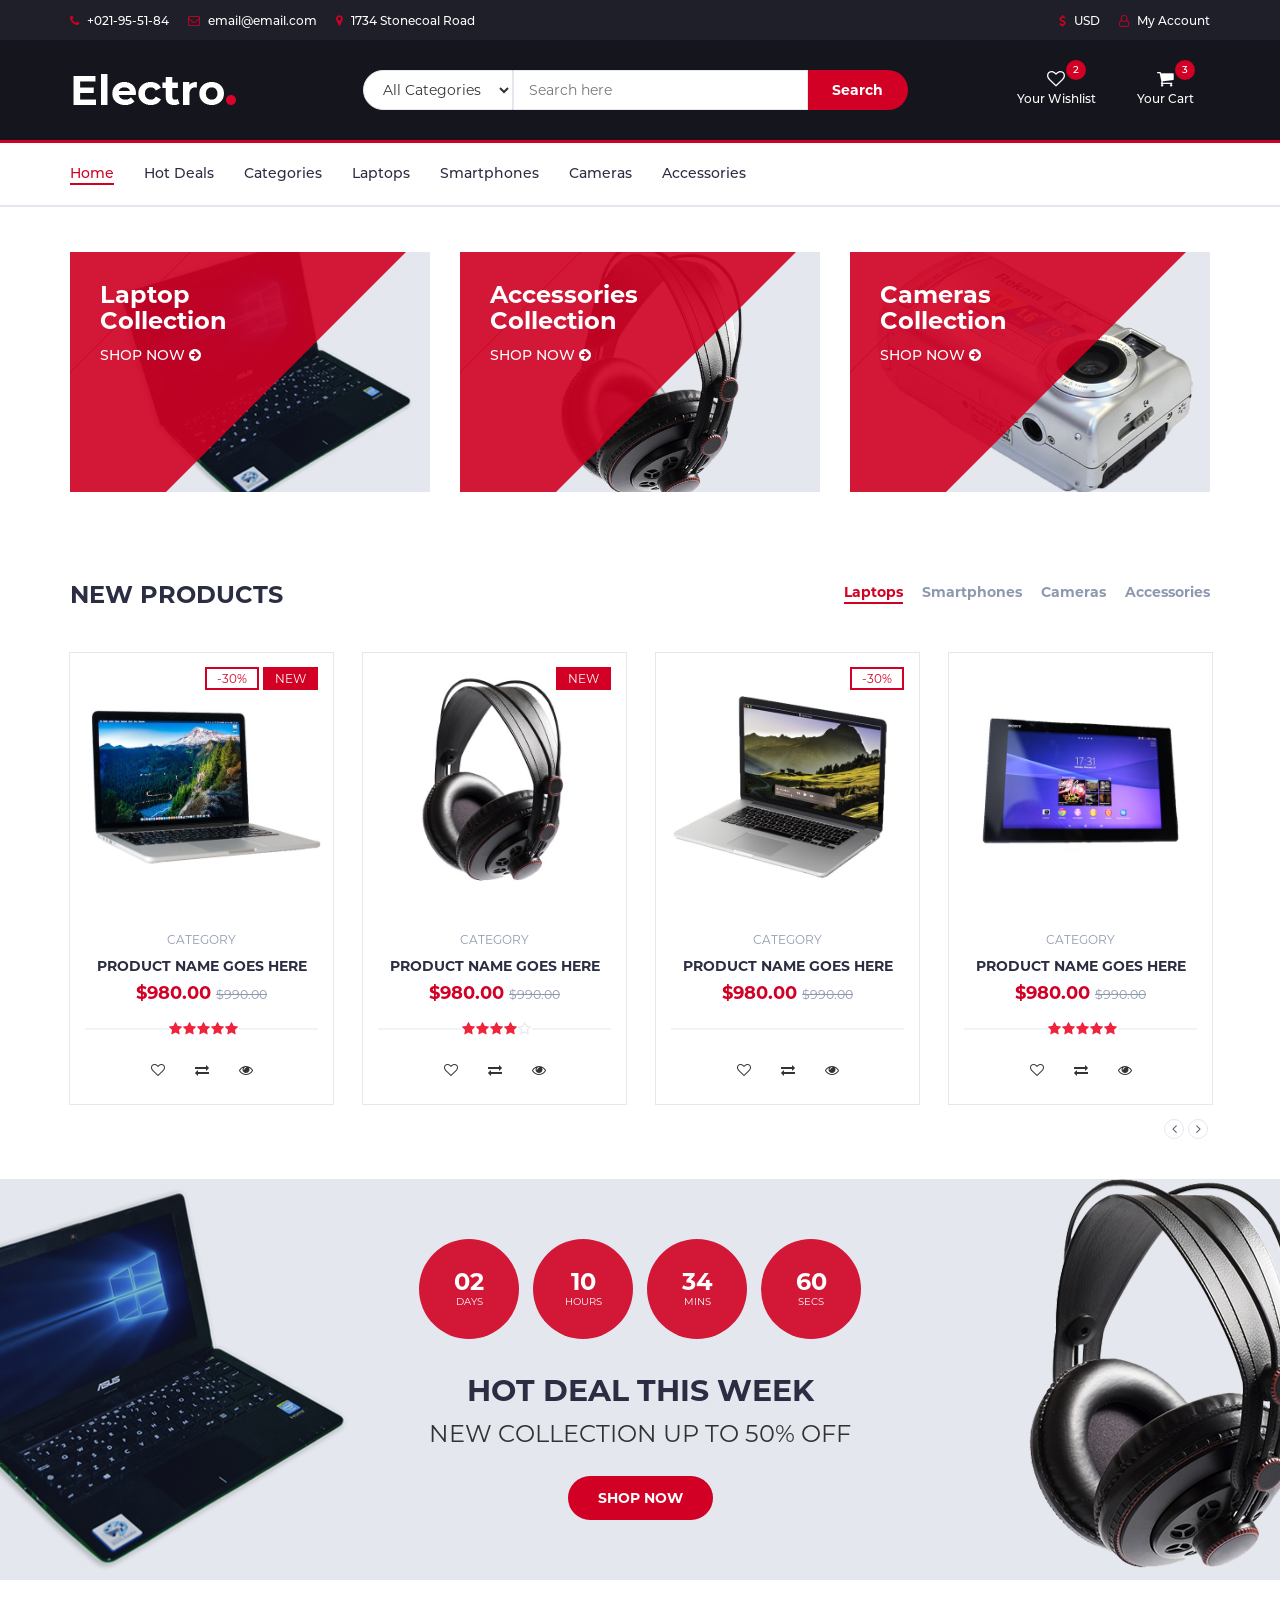
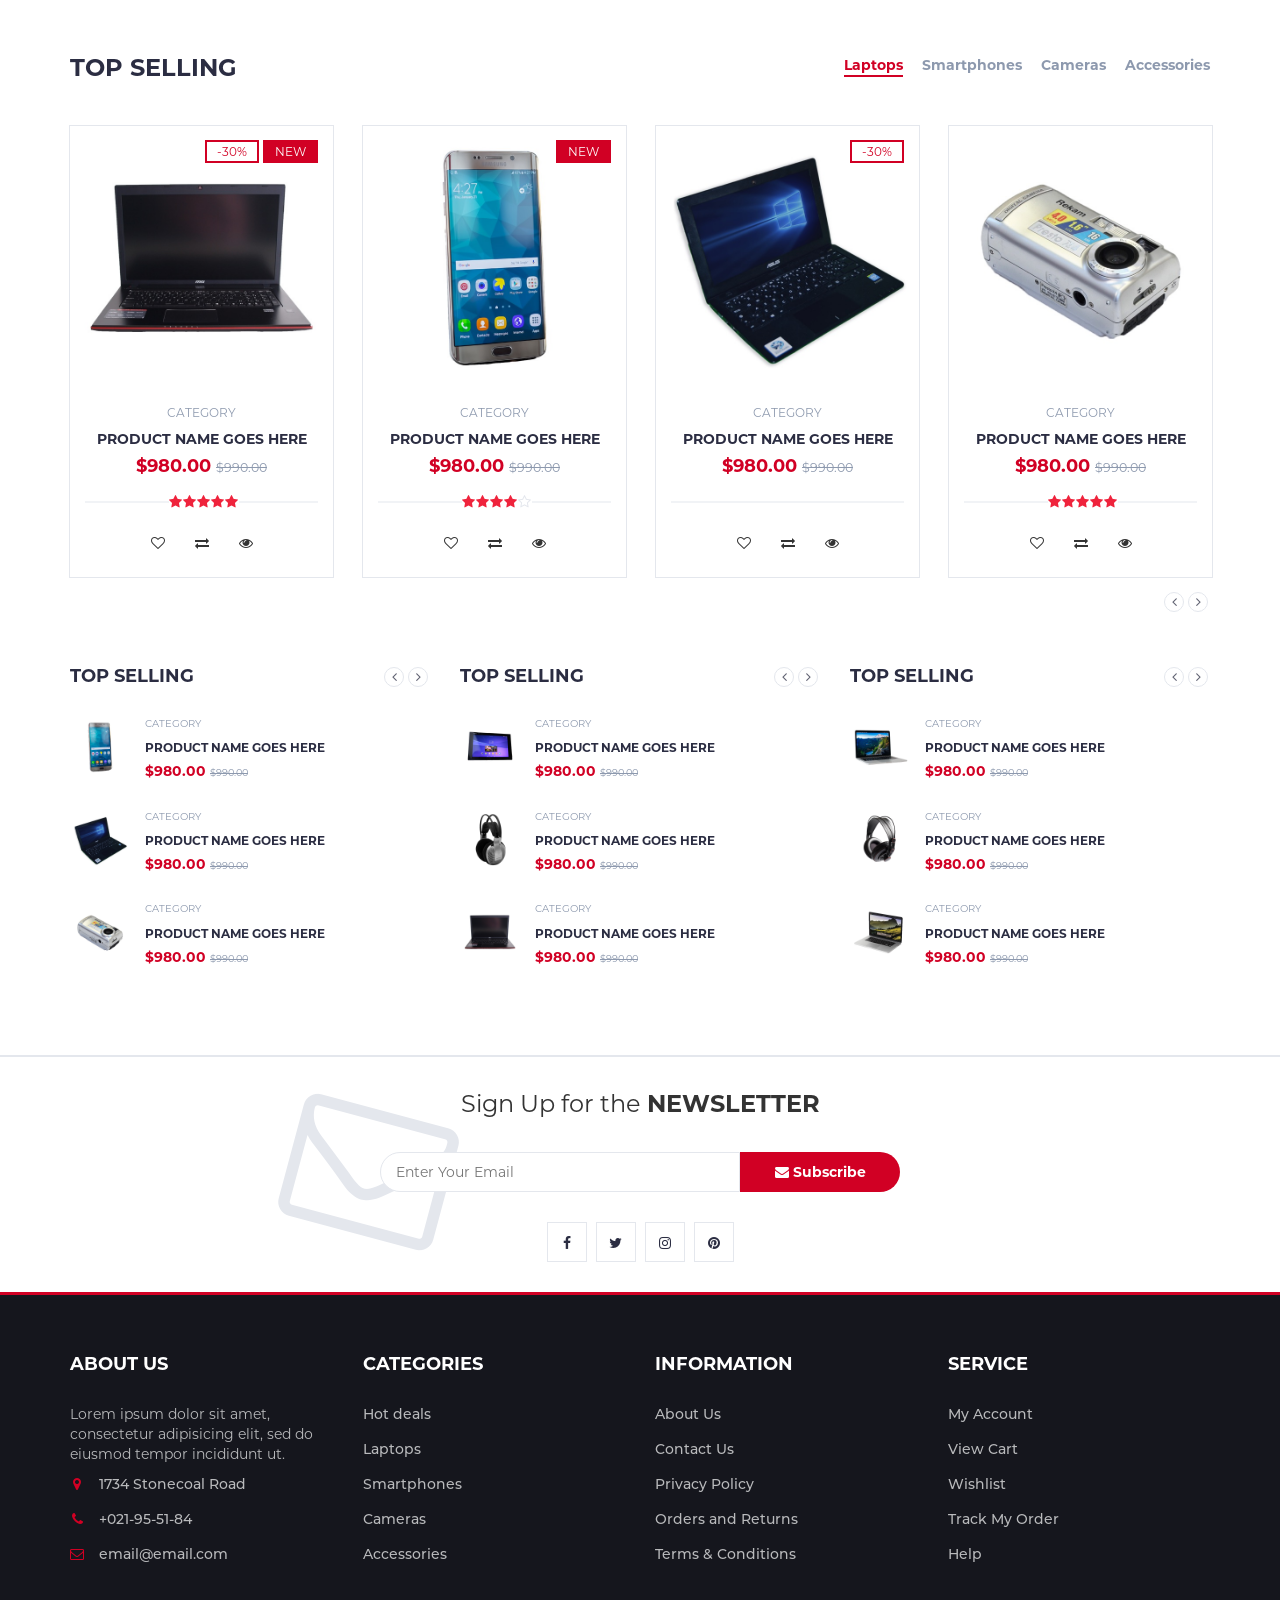
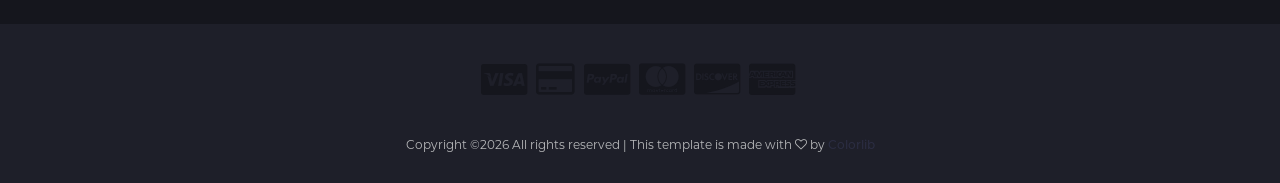
==== tests/electro/index-prefetch-subresources-top-with-preconnect.html @ b3f9156a "Add new variants, optimise images" ====
<!DOCTYPE html>
<html lang="en">
	<head>
		<meta charset="utf-8">
		<meta http-equiv="X-UA-Compatible" content="IE=edge">
		<meta name="viewport" content="width=device-width, initial-scale=1">
		 <!-- The above 3 meta tags *must* come first in the head; any other head content must come *after* these tags -->

		<title>Electro - HTML Ecommerce Template</title>

		<script>
			// IRL needs error handling / feature detection etc.
			document.fonts.ready.then(function () {
				performance.mark("FontsLoaded")
			});
		</script>

		<link rel="prefetch" href="https://www.wikipedia.org/portal/wikipedia.org/assets/img/Wikipedia-logo-v2.png" />
		<link rel="prefetch" href="dummy-subresources/styles.css" />
		<link rel="prefetch" href="dummy-subresources/scripts.js" />
		<link rel="prefetch" href="dummy-subresources/image.jpg" />

		<link rel="preconnect" href="https://www.wikipedia.org" />
		
		<!-- Bootstrap -->
		<link type="text/css" rel="stylesheet" href="css/bootstrap.min.css"/>

		<!-- Slick -->
		<link type="text/css" rel="stylesheet" href="css/slick.css"/>
		<link type="text/css" rel="stylesheet" href="css/slick-theme.css"/>

		<!-- nouislider -->
		<link type="text/css" rel="stylesheet" href="css/nouislider.min.css"/>

		<!-- Font Awesome Icon -->
		<link rel="stylesheet" href="css/font-awesome.min.css">

		<!-- Custom stlylesheet -->
		<link type="text/css" rel="stylesheet" href="css/style.css"/>

		<!-- HTML5 shim and Respond.js for IE8 support of HTML5 elements and media queries -->
		<!-- WARNING: Respond.js doesn't work if you view the page via file:// -->
		<!--[if lt IE 9]>
		  <script src="https://oss.maxcdn.com/html5shiv/3.7.3/html5shiv.min.js"></script>
		  <script src="https://oss.maxcdn.com/respond/1.4.2/respond.min.js"></script>
		<![endif]-->

		<!-- jQuery Plugins -->
		<script src="js/jquery.min.js"></script>
		<script src="js/bootstrap.min.js"></script>
		<script src="js/slick.min.js"></script>
		<script src="js/nouislider.min.js"></script>
		<script src="js/jquery.zoom.min.js"></script>

		<script src="js/dummy-js-async.js" async></script>
		<script src="js/dummy-js-defer.js" defer></script>

    </head>
	<body>
		<!-- HEADER -->
		<header>
			<!-- TOP HEADER -->
			<div id="top-header">
				<div class="container">
					<ul class="header-links pull-left">
						<li><a href="#"><i class="fa fa-phone"></i> +021-95-51-84</a></li>
						<li><a href="#"><i class="fa fa-envelope-o"></i> email@email.com</a></li>
						<li><a href="#"><i class="fa fa-map-marker"></i> 1734 Stonecoal Road</a></li>
					</ul>
					<ul class="header-links pull-right">
						<li><a href="#"><i class="fa fa-dollar"></i> USD</a></li>
						<li><a href="#"><i class="fa fa-user-o"></i> My Account</a></li>
					</ul>
				</div>
			</div>
			<!-- /TOP HEADER -->

			<!-- MAIN HEADER -->
			<div id="header">
				<!-- container -->
				<div class="container">
					<!-- row -->
					<div class="row">
						<!-- LOGO -->
						<div class="col-md-3">
							<div class="header-logo">
								<a href="#" class="logo">
									<img src="./img/logo.png" alt="">
								</a>
							</div>
						</div>
						<!-- /LOGO -->

						<!-- SEARCH BAR -->
						<div class="col-md-6">
							<div class="header-search">
								<form>
									<select class="input-select">
										<option value="0">All Categories</option>
										<option value="1">Category 01</option>
										<option value="1">Category 02</option>
									</select>
									<input class="input" placeholder="Search here">
									<button class="search-btn">Search</button>
								</form>
							</div>
						</div>
						<!-- /SEARCH BAR -->

						<!-- ACCOUNT -->
						<div class="col-md-3 clearfix">
							<div class="header-ctn">
								<!-- Wishlist -->
								<div>
									<a href="#">
										<i class="fa fa-heart-o"></i>
										<span>Your Wishlist</span>
										<div class="qty">2</div>
									</a>
								</div>
								<!-- /Wishlist -->

								<!-- Cart -->
								<div class="dropdown">
									<a class="dropdown-toggle" data-toggle="dropdown" aria-expanded="true">
										<i class="fa fa-shopping-cart"></i>
										<span>Your Cart</span>
										<div class="qty">3</div>
									</a>
									<div class="cart-dropdown">
										<div class="cart-list">
											<div class="product-widget">
												<div class="product-img">
													<img src="./img/product01.jpg" alt="">
												</div>
												<div class="product-body">
													<h3 class="product-name"><a href="#">product name goes here</a></h3>
													<h4 class="product-price"><span class="qty">1x</span>$980.00</h4>
												</div>
												<button class="delete"><i class="fa fa-close"></i></button>
											</div>

											<div class="product-widget">
												<div class="product-img">
													<img src="./img/product02.jpg" alt="">
												</div>
												<div class="product-body">
													<h3 class="product-name"><a href="#">product name goes here</a></h3>
													<h4 class="product-price"><span class="qty">3x</span>$980.00</h4>
												</div>
												<button class="delete"><i class="fa fa-close"></i></button>
											</div>
										</div>
										<div class="cart-summary">
											<small>3 Item(s) selected</small>
											<h5>SUBTOTAL: $2940.00</h5>
										</div>
										<div class="cart-btns">
											<a href="#">View Cart</a>
											<a href="#">Checkout  <i class="fa fa-arrow-circle-right"></i></a>
										</div>
									</div>
								</div>
								<!-- /Cart -->

								<!-- Menu Toogle -->
								<div class="menu-toggle">
									<a href="#">
										<i class="fa fa-bars"></i>
										<span>Menu</span>
									</a>
								</div>
								<!-- /Menu Toogle -->
							</div>
						</div>
						<!-- /ACCOUNT -->
					</div>
					<!-- row -->
				</div>
				<!-- container -->
			</div>
			<!-- /MAIN HEADER -->
		</header>
		<!-- /HEADER -->

		<!-- NAVIGATION -->
		<nav id="navigation">
			<!-- container -->
			<div class="container">
				<!-- responsive-nav -->
				<div id="responsive-nav">
					<!-- NAV -->
					<ul class="main-nav nav navbar-nav">
						<li class="active"><a href="#">Home</a></li>
						<li><a href="#">Hot Deals</a></li>
						<li><a href="#">Categories</a></li>
						<li><a href="#">Laptops</a></li>
						<li><a href="#">Smartphones</a></li>
						<li><a href="#">Cameras</a></li>
						<li><a href="#">Accessories</a></li>
					</ul>
					<!-- /NAV -->
				</div>
				<!-- /responsive-nav -->
			</div>
			<!-- /container -->
		</nav>
		<!-- /NAVIGATION -->

		<!-- SECTION -->
		<div class="section">
			<!-- container -->
			<div class="container">
				<!-- row -->
				<div class="row">
					<!-- shop -->
					<div class="col-md-4 col-xs-6">
						<div class="shop">
							<div class="shop-img">
								<img src="./img/shop01.png" alt="">
							</div>
							<div class="shop-body">
								<h3>Laptop<br>Collection</h3>
								<a href="#" class="cta-btn">Shop now <i class="fa fa-arrow-circle-right"></i></a>
							</div>
						</div>
					</div>
					<!-- /shop -->

					<!-- shop -->
					<div class="col-md-4 col-xs-6">
						<div class="shop">
							<div class="shop-img">
								<img src="./img/shop03.png" alt="">
							</div>
							<div class="shop-body">
								<h3>Accessories<br>Collection</h3>
								<a href="#" class="cta-btn">Shop now <i class="fa fa-arrow-circle-right"></i></a>
							</div>
						</div>
					</div>
					<!-- /shop -->

					<!-- shop -->
					<div class="col-md-4 col-xs-6">
						<div class="shop">
							<div class="shop-img">
								<img src="./img/shop02.png" alt="">
							</div>
							<div class="shop-body">
								<h3>Cameras<br>Collection</h3>
								<a href="#" class="cta-btn">Shop now <i class="fa fa-arrow-circle-right"></i></a>
							</div>
						</div>
					</div>
					<!-- /shop -->
				</div>
				<!-- /row -->
			</div>
			<!-- /container -->
		</div>
		<!-- /SECTION -->

		<!-- SECTION -->
		<div class="section">
			<!-- container -->
			<div class="container">
				<!-- row -->
				<div class="row">

					<!-- section title -->
					<div class="col-md-12">
						<div class="section-title">
							<h3 class="title">New Products</h3>
							<div class="section-nav">
								<ul class="section-tab-nav tab-nav">
									<li class="active"><a data-toggle="tab" href="#tab1">Laptops</a></li>
									<li><a data-toggle="tab" href="#tab1">Smartphones</a></li>
									<li><a data-toggle="tab" href="#tab1">Cameras</a></li>
									<li><a data-toggle="tab" href="#tab1">Accessories</a></li>
								</ul>
							</div>
						</div>
					</div>
					<!-- /section title -->

					<!-- Products tab & slick -->
					<div class="col-md-12">
						<div class="row">
							<div class="products-tabs">
								<!-- tab -->
								<div id="tab1" class="tab-pane active">
									<div class="products-slick" data-nav="#slick-nav-1">
										<!-- product -->
										<div class="product">
											<div class="product-img">
												<img src="./img/product01.jpg" alt="">
												<div class="product-label">
													<span class="sale">-30%</span>
													<span class="new">NEW</span>
												</div>
											</div>
											<div class="product-body">
												<p class="product-category">Category</p>
												<h3 class="product-name"><a href="#">product name goes here</a></h3>
												<h4 class="product-price">$980.00 <del class="product-old-price">$990.00</del></h4>
												<div class="product-rating">
													<i class="fa fa-star"></i>
													<i class="fa fa-star"></i>
													<i class="fa fa-star"></i>
													<i class="fa fa-star"></i>
													<i class="fa fa-star"></i>
												</div>
												<div class="product-btns">
													<button class="add-to-wishlist"><i class="fa fa-heart-o"></i><span class="tooltipp">add to wishlist</span></button>
													<button class="add-to-compare"><i class="fa fa-exchange"></i><span class="tooltipp">add to compare</span></button>
													<button class="quick-view"><i class="fa fa-eye"></i><span class="tooltipp">quick view</span></button>
												</div>
											</div>
											<div class="add-to-cart">
												<button class="add-to-cart-btn"><i class="fa fa-shopping-cart"></i> add to cart</button>
											</div>
										</div>
										<!-- /product -->

										<!-- product -->
										<div class="product">
											<div class="product-img">
												<img src="./img/product02.jpg" alt="">
												<div class="product-label">
													<span class="new">NEW</span>
												</div>
											</div>
											<div class="product-body">
												<p class="product-category">Category</p>
												<h3 class="product-name"><a href="#">product name goes here</a></h3>
												<h4 class="product-price">$980.00 <del class="product-old-price">$990.00</del></h4>
												<div class="product-rating">
													<i class="fa fa-star"></i>
													<i class="fa fa-star"></i>
													<i class="fa fa-star"></i>
													<i class="fa fa-star"></i>
													<i class="fa fa-star-o"></i>
												</div>
												<div class="product-btns">
													<button class="add-to-wishlist"><i class="fa fa-heart-o"></i><span class="tooltipp">add to wishlist</span></button>
													<button class="add-to-compare"><i class="fa fa-exchange"></i><span class="tooltipp">add to compare</span></button>
													<button class="quick-view"><i class="fa fa-eye"></i><span class="tooltipp">quick view</span></button>
												</div>
											</div>
											<div class="add-to-cart">
												<button class="add-to-cart-btn"><i class="fa fa-shopping-cart"></i> add to cart</button>
											</div>
										</div>
										<!-- /product -->

										<!-- product -->
										<div class="product">
											<div class="product-img">
												<img src="./img/product03.jpg" alt="">
												<div class="product-label">
													<span class="sale">-30%</span>
												</div>
											</div>
											<div class="product-body">
												<p class="product-category">Category</p>
												<h3 class="product-name"><a href="#">product name goes here</a></h3>
												<h4 class="product-price">$980.00 <del class="product-old-price">$990.00</del></h4>
												<div class="product-rating">
												</div>
												<div class="product-btns">
													<button class="add-to-wishlist"><i class="fa fa-heart-o"></i><span class="tooltipp">add to wishlist</span></button>
													<button class="add-to-compare"><i class="fa fa-exchange"></i><span class="tooltipp">add to compare</span></button>
													<button class="quick-view"><i class="fa fa-eye"></i><span class="tooltipp">quick view</span></button>
												</div>
											</div>
											<div class="add-to-cart">
												<button class="add-to-cart-btn"><i class="fa fa-shopping-cart"></i> add to cart</button>
											</div>
										</div>
										<!-- /product -->

										<!-- product -->
										<div class="product">
											<div class="product-img">
												<img src="./img/product04.jpg" alt="">
											</div>
											<div class="product-body">
												<p class="product-category">Category</p>
												<h3 class="product-name"><a href="#">product name goes here</a></h3>
												<h4 class="product-price">$980.00 <del class="product-old-price">$990.00</del></h4>
												<div class="product-rating">
													<i class="fa fa-star"></i>
													<i class="fa fa-star"></i>
													<i class="fa fa-star"></i>
													<i class="fa fa-star"></i>
													<i class="fa fa-star"></i>
												</div>
												<div class="product-btns">
													<button class="add-to-wishlist"><i class="fa fa-heart-o"></i><span class="tooltipp">add to wishlist</span></button>
													<button class="add-to-compare"><i class="fa fa-exchange"></i><span class="tooltipp">add to compare</span></button>
													<button class="quick-view"><i class="fa fa-eye"></i><span class="tooltipp">quick view</span></button>
												</div>
											</div>
											<div class="add-to-cart">
												<button class="add-to-cart-btn"><i class="fa fa-shopping-cart"></i> add to cart</button>
											</div>
										</div>
										<!-- /product -->

										<!-- product -->
										<div class="product">
											<div class="product-img">
												<img src="./img/product05.jpg" alt="">
											</div>
											<div class="product-body">
												<p class="product-category">Category</p>
												<h3 class="product-name"><a href="#">product name goes here</a></h3>
												<h4 class="product-price">$980.00 <del class="product-old-price">$990.00</del></h4>
												<div class="product-rating">
													<i class="fa fa-star"></i>
													<i class="fa fa-star"></i>
													<i class="fa fa-star"></i>
													<i class="fa fa-star"></i>
													<i class="fa fa-star"></i>
												</div>
												<div class="product-btns">
													<button class="add-to-wishlist"><i class="fa fa-heart-o"></i><span class="tooltipp">add to wishlist</span></button>
													<button class="add-to-compare"><i class="fa fa-exchange"></i><span class="tooltipp">add to compare</span></button>
													<button class="quick-view"><i class="fa fa-eye"></i><span class="tooltipp">quick view</span></button>
												</div>
											</div>
											<div class="add-to-cart">
												<button class="add-to-cart-btn"><i class="fa fa-shopping-cart"></i> add to cart</button>
											</div>
										</div>
										<!-- /product -->
									</div>
									<div id="slick-nav-1" class="products-slick-nav"></div>
								</div>
								<!-- /tab -->
							</div>
						</div>
					</div>
					<!-- Products tab & slick -->
				</div>
				<!-- /row -->
			</div>
			<!-- /container -->
		</div>
		<!-- /SECTION -->

		<!-- HOT DEAL SECTION -->
		<div id="hot-deal" class="section">
			<!-- container -->
			<div class="container">
				<!-- row -->
				<div class="row">
					<div class="col-md-12">
						<div class="hot-deal">
							<ul class="hot-deal-countdown">
								<li>
									<div>
										<h3>02</h3>
										<span>Days</span>
									</div>
								</li>
								<li>
									<div>
										<h3>10</h3>
										<span>Hours</span>
									</div>
								</li>
								<li>
									<div>
										<h3>34</h3>
										<span>Mins</span>
									</div>
								</li>
								<li>
									<div>
										<h3>60</h3>
										<span>Secs</span>
									</div>
								</li>
							</ul>
							<h2 class="text-uppercase">hot deal this week</h2>
							<p>New Collection Up to 50% OFF</p>
							<a class="primary-btn cta-btn" href="#">Shop now</a>
						</div>
					</div>
				</div>
				<!-- /row -->
			</div>
			<!-- /container -->
		</div>
		<!-- /HOT DEAL SECTION -->

		<!-- SECTION -->
		<div class="section">
			<!-- container -->
			<div class="container">
				<!-- row -->
				<div class="row">

					<!-- section title -->
					<div class="col-md-12">
						<div class="section-title">
							<h3 class="title">Top selling</h3>
							<div class="section-nav">
								<ul class="section-tab-nav tab-nav">
									<li class="active"><a data-toggle="tab" href="#tab2">Laptops</a></li>
									<li><a data-toggle="tab" href="#tab2">Smartphones</a></li>
									<li><a data-toggle="tab" href="#tab2">Cameras</a></li>
									<li><a data-toggle="tab" href="#tab2">Accessories</a></li>
								</ul>
							</div>
						</div>
					</div>
					<!-- /section title -->

					<!-- Products tab & slick -->
					<div class="col-md-12">
						<div class="row">
							<div class="products-tabs">
								<!-- tab -->
								<div id="tab2" class="tab-pane fade in active">
									<div class="products-slick" data-nav="#slick-nav-2">
										<!-- product -->
										<div class="product">
											<div class="product-img">
												<img src="./img/product06.jpg" alt="">
												<div class="product-label">
													<span class="sale">-30%</span>
													<span class="new">NEW</span>
												</div>
											</div>
											<div class="product-body">
												<p class="product-category">Category</p>
												<h3 class="product-name"><a href="#">product name goes here</a></h3>
												<h4 class="product-price">$980.00 <del class="product-old-price">$990.00</del></h4>
												<div class="product-rating">
													<i class="fa fa-star"></i>
													<i class="fa fa-star"></i>
													<i class="fa fa-star"></i>
													<i class="fa fa-star"></i>
													<i class="fa fa-star"></i>
												</div>
												<div class="product-btns">
													<button class="add-to-wishlist"><i class="fa fa-heart-o"></i><span class="tooltipp">add to wishlist</span></button>
													<button class="add-to-compare"><i class="fa fa-exchange"></i><span class="tooltipp">add to compare</span></button>
													<button class="quick-view"><i class="fa fa-eye"></i><span class="tooltipp">quick view</span></button>
												</div>
											</div>
											<div class="add-to-cart">
												<button class="add-to-cart-btn"><i class="fa fa-shopping-cart"></i> add to cart</button>
											</div>
										</div>
										<!-- /product -->

										<!-- product -->
										<div class="product">
											<div class="product-img">
												<img src="./img/product07.jpg" alt="">
												<div class="product-label">
													<span class="new">NEW</span>
												</div>
											</div>
											<div class="product-body">
												<p class="product-category">Category</p>
												<h3 class="product-name"><a href="#">product name goes here</a></h3>
												<h4 class="product-price">$980.00 <del class="product-old-price">$990.00</del></h4>
												<div class="product-rating">
													<i class="fa fa-star"></i>
													<i class="fa fa-star"></i>
													<i class="fa fa-star"></i>
													<i class="fa fa-star"></i>
													<i class="fa fa-star-o"></i>
												</div>
												<div class="product-btns">
													<button class="add-to-wishlist"><i class="fa fa-heart-o"></i><span class="tooltipp">add to wishlist</span></button>
													<button class="add-to-compare"><i class="fa fa-exchange"></i><span class="tooltipp">add to compare</span></button>
													<button class="quick-view"><i class="fa fa-eye"></i><span class="tooltipp">quick view</span></button>
												</div>
											</div>
											<div class="add-to-cart">
												<button class="add-to-cart-btn"><i class="fa fa-shopping-cart"></i> add to cart</button>
											</div>
										</div>
										<!-- /product -->

										<!-- product -->
										<div class="product">
											<div class="product-img">
												<img src="./img/product08.jpg" alt="">
												<div class="product-label">
													<span class="sale">-30%</span>
												</div>
											</div>
											<div class="product-body">
												<p class="product-category">Category</p>
												<h3 class="product-name"><a href="#">product name goes here</a></h3>
												<h4 class="product-price">$980.00 <del class="product-old-price">$990.00</del></h4>
												<div class="product-rating">
												</div>
												<div class="product-btns">
													<button class="add-to-wishlist"><i class="fa fa-heart-o"></i><span class="tooltipp">add to wishlist</span></button>
													<button class="add-to-compare"><i class="fa fa-exchange"></i><span class="tooltipp">add to compare</span></button>
													<button class="quick-view"><i class="fa fa-eye"></i><span class="tooltipp">quick view</span></button>
												</div>
											</div>
											<div class="add-to-cart">
												<button class="add-to-cart-btn"><i class="fa fa-shopping-cart"></i> add to cart</button>
											</div>
										</div>
										<!-- /product -->

										<!-- product -->
										<div class="product">
											<div class="product-img">
												<img src="./img/product09.jpg" alt="">
											</div>
											<div class="product-body">
												<p class="product-category">Category</p>
												<h3 class="product-name"><a href="#">product name goes here</a></h3>
												<h4 class="product-price">$980.00 <del class="product-old-price">$990.00</del></h4>
												<div class="product-rating">
													<i class="fa fa-star"></i>
													<i class="fa fa-star"></i>
													<i class="fa fa-star"></i>
													<i class="fa fa-star"></i>
													<i class="fa fa-star"></i>
												</div>
												<div class="product-btns">
													<button class="add-to-wishlist"><i class="fa fa-heart-o"></i><span class="tooltipp">add to wishlist</span></button>
													<button class="add-to-compare"><i class="fa fa-exchange"></i><span class="tooltipp">add to compare</span></button>
													<button class="quick-view"><i class="fa fa-eye"></i><span class="tooltipp">quick view</span></button>
												</div>
											</div>
											<div class="add-to-cart">
												<button class="add-to-cart-btn"><i class="fa fa-shopping-cart"></i> add to cart</button>
											</div>
										</div>
										<!-- /product -->

										<!-- product -->
										<div class="product">
											<div class="product-img">
												<img src="./img/product01.jpg" alt="">
											</div>
											<div class="product-body">
												<p class="product-category">Category</p>
												<h3 class="product-name"><a href="#">product name goes here</a></h3>
												<h4 class="product-price">$980.00 <del class="product-old-price">$990.00</del></h4>
												<div class="product-rating">
													<i class="fa fa-star"></i>
													<i class="fa fa-star"></i>
													<i class="fa fa-star"></i>
													<i class="fa fa-star"></i>
													<i class="fa fa-star"></i>
												</div>
												<div class="product-btns">
													<button class="add-to-wishlist"><i class="fa fa-heart-o"></i><span class="tooltipp">add to wishlist</span></button>
													<button class="add-to-compare"><i class="fa fa-exchange"></i><span class="tooltipp">add to compare</span></button>
													<button class="quick-view"><i class="fa fa-eye"></i><span class="tooltipp">quick view</span></button>
												</div>
											</div>
											<div class="add-to-cart">
												<button class="add-to-cart-btn"><i class="fa fa-shopping-cart"></i> add to cart</button>
											</div>
										</div>
										<!-- /product -->
									</div>
									<div id="slick-nav-2" class="products-slick-nav"></div>
								</div>
								<!-- /tab -->
							</div>
						</div>
					</div>
					<!-- /Products tab & slick -->
				</div>
				<!-- /row -->
			</div>
			<!-- /container -->
		</div>
		<!-- /SECTION -->

		<!-- SECTION -->
		<div class="section">
			<!-- container -->
			<div class="container">
				<!-- row -->
				<div class="row">
					<div class="col-md-4 col-xs-6">
						<div class="section-title">
							<h4 class="title">Top selling</h4>
							<div class="section-nav">
								<div id="slick-nav-3" class="products-slick-nav"></div>
							</div>
						</div>

						<div class="products-widget-slick" data-nav="#slick-nav-3">
							<div>
								<!-- product widget -->
								<div class="product-widget">
									<div class="product-img">
										<img src="./img/product07.jpg" alt="">
									</div>
									<div class="product-body">
										<p class="product-category">Category</p>
										<h3 class="product-name"><a href="#">product name goes here</a></h3>
										<h4 class="product-price">$980.00 <del class="product-old-price">$990.00</del></h4>
									</div>
								</div>
								<!-- /product widget -->

								<!-- product widget -->
								<div class="product-widget">
									<div class="product-img">
										<img src="./img/product08.jpg" alt="">
									</div>
									<div class="product-body">
										<p class="product-category">Category</p>
										<h3 class="product-name"><a href="#">product name goes here</a></h3>
										<h4 class="product-price">$980.00 <del class="product-old-price">$990.00</del></h4>
									</div>
								</div>
								<!-- /product widget -->

								<!-- product widget -->
								<div class="product-widget">
									<div class="product-img">
										<img src="./img/product09.jpg" alt="">
									</div>
									<div class="product-body">
										<p class="product-category">Category</p>
										<h3 class="product-name"><a href="#">product name goes here</a></h3>
										<h4 class="product-price">$980.00 <del class="product-old-price">$990.00</del></h4>
									</div>
								</div>
								<!-- product widget -->
							</div>

							<div>
								<!-- product widget -->
								<div class="product-widget">
									<div class="product-img">
										<img src="./img/product01.jpg" alt="">
									</div>
									<div class="product-body">
										<p class="product-category">Category</p>
										<h3 class="product-name"><a href="#">product name goes here</a></h3>
										<h4 class="product-price">$980.00 <del class="product-old-price">$990.00</del></h4>
									</div>
								</div>
								<!-- /product widget -->

								<!-- product widget -->
								<div class="product-widget">
									<div class="product-img">
										<img src="./img/product02.jpg" alt="">
									</div>
									<div class="product-body">
										<p class="product-category">Category</p>
										<h3 class="product-name"><a href="#">product name goes here</a></h3>
										<h4 class="product-price">$980.00 <del class="product-old-price">$990.00</del></h4>
									</div>
								</div>
								<!-- /product widget -->

								<!-- product widget -->
								<div class="product-widget">
									<div class="product-img">
										<img src="./img/product03.jpg" alt="">
									</div>
									<div class="product-body">
										<p class="product-category">Category</p>
										<h3 class="product-name"><a href="#">product name goes here</a></h3>
										<h4 class="product-price">$980.00 <del class="product-old-price">$990.00</del></h4>
									</div>
								</div>
								<!-- product widget -->
							</div>
						</div>
					</div>

					<div class="col-md-4 col-xs-6">
						<div class="section-title">
							<h4 class="title">Top selling</h4>
							<div class="section-nav">
								<div id="slick-nav-4" class="products-slick-nav"></div>
							</div>
						</div>

						<div class="products-widget-slick" data-nav="#slick-nav-4">
							<div>
								<!-- product widget -->
								<div class="product-widget">
									<div class="product-img">
										<img src="./img/product04.jpg" alt="">
									</div>
									<div class="product-body">
										<p class="product-category">Category</p>
										<h3 class="product-name"><a href="#">product name goes here</a></h3>
										<h4 class="product-price">$980.00 <del class="product-old-price">$990.00</del></h4>
									</div>
								</div>
								<!-- /product widget -->

								<!-- product widget -->
								<div class="product-widget">
									<div class="product-img">
										<img src="./img/product05.jpg" alt="">
									</div>
									<div class="product-body">
										<p class="product-category">Category</p>
										<h3 class="product-name"><a href="#">product name goes here</a></h3>
										<h4 class="product-price">$980.00 <del class="product-old-price">$990.00</del></h4>
									</div>
								</div>
								<!-- /product widget -->

								<!-- product widget -->
								<div class="product-widget">
									<div class="product-img">
										<img src="./img/product06.jpg" alt="">
									</div>
									<div class="product-body">
										<p class="product-category">Category</p>
										<h3 class="product-name"><a href="#">product name goes here</a></h3>
										<h4 class="product-price">$980.00 <del class="product-old-price">$990.00</del></h4>
									</div>
								</div>
								<!-- product widget -->
							</div>

							<div>
								<!-- product widget -->
								<div class="product-widget">
									<div class="product-img">
										<img src="./img/product07.jpg" alt="">
									</div>
									<div class="product-body">
										<p class="product-category">Category</p>
										<h3 class="product-name"><a href="#">product name goes here</a></h3>
										<h4 class="product-price">$980.00 <del class="product-old-price">$990.00</del></h4>
									</div>
								</div>
								<!-- /product widget -->

								<!-- product widget -->
								<div class="product-widget">
									<div class="product-img">
										<img src="./img/product08.png" alt="">
									</div>
									<div class="product-body">
										<p class="product-category">Category</p>
										<h3 class="product-name"><a href="#">product name goes here</a></h3>
										<h4 class="product-price">$980.00 <del class="product-old-price">$990.00</del></h4>
									</div>
								</div>
								<!-- /product widget -->

								<!-- product widget -->
								<div class="product-widget">
									<div class="product-img">
										<img src="./img/product09.jpg" alt="">
									</div>
									<div class="product-body">
										<p class="product-category">Category</p>
										<h3 class="product-name"><a href="#">product name goes here</a></h3>
										<h4 class="product-price">$980.00 <del class="product-old-price">$990.00</del></h4>
									</div>
								</div>
								<!-- product widget -->
							</div>
						</div>
					</div>

					<div class="clearfix visible-sm visible-xs"></div>

					<div class="col-md-4 col-xs-6">
						<div class="section-title">
							<h4 class="title">Top selling</h4>
							<div class="section-nav">
								<div id="slick-nav-5" class="products-slick-nav"></div>
							</div>
						</div>

						<div class="products-widget-slick" data-nav="#slick-nav-5">
							<div>
								<!-- product widget -->
								<div class="product-widget">
									<div class="product-img">
										<img src="./img/product01.jpg" alt="">
									</div>
									<div class="product-body">
										<p class="product-category">Category</p>
										<h3 class="product-name"><a href="#">product name goes here</a></h3>
										<h4 class="product-price">$980.00 <del class="product-old-price">$990.00</del></h4>
									</div>
								</div>
								<!-- /product widget -->

								<!-- product widget -->
								<div class="product-widget">
									<div class="product-img">
										<img src="./img/product02.jpg" alt="">
									</div>
									<div class="product-body">
										<p class="product-category">Category</p>
										<h3 class="product-name"><a href="#">product name goes here</a></h3>
										<h4 class="product-price">$980.00 <del class="product-old-price">$990.00</del></h4>
									</div>
								</div>
								<!-- /product widget -->

								<!-- product widget -->
								<div class="product-widget">
									<div class="product-img">
										<img src="./img/product03.jpg" alt="">
									</div>
									<div class="product-body">
										<p class="product-category">Category</p>
										<h3 class="product-name"><a href="#">product name goes here</a></h3>
										<h4 class="product-price">$980.00 <del class="product-old-price">$990.00</del></h4>
									</div>
								</div>
								<!-- product widget -->
							</div>

							<div>
								<!-- product widget -->
								<div class="product-widget">
									<div class="product-img">
										<img src="./img/product04.jpg" alt="">
									</div>
									<div class="product-body">
										<p class="product-category">Category</p>
										<h3 class="product-name"><a href="#">product name goes here</a></h3>
										<h4 class="product-price">$980.00 <del class="product-old-price">$990.00</del></h4>
									</div>
								</div>
								<!-- /product widget -->

								<!-- product widget -->
								<div class="product-widget">
									<div class="product-img">
										<img src="./img/product05.jpg" alt="">
									</div>
									<div class="product-body">
										<p class="product-category">Category</p>
										<h3 class="product-name"><a href="#">product name goes here</a></h3>
										<h4 class="product-price">$980.00 <del class="product-old-price">$990.00</del></h4>
									</div>
								</div>
								<!-- /product widget -->

								<!-- product widget -->
								<div class="product-widget">
									<div class="product-img">
										<img src="./img/product06.jpg" alt="">
									</div>
									<div class="product-body">
										<p class="product-category">Category</p>
										<h3 class="product-name"><a href="#">product name goes here</a></h3>
										<h4 class="product-price">$980.00 <del class="product-old-price">$990.00</del></h4>
									</div>
								</div>
								<!-- product widget -->
							</div>
						</div>
					</div>

				</div>
				<!-- /row -->
			</div>
			<!-- /container -->
		</div>
		<!-- /SECTION -->

		<!-- NEWSLETTER -->
		<div id="newsletter" class="section">
			<!-- container -->
			<div class="container">
				<!-- row -->
				<div class="row">
					<div class="col-md-12">
						<div class="newsletter">
							<p>Sign Up for the <strong>NEWSLETTER</strong></p>
							<form>
								<input class="input" type="email" placeholder="Enter Your Email">
								<button class="newsletter-btn"><i class="fa fa-envelope"></i> Subscribe</button>
							</form>
							<ul class="newsletter-follow">
								<li>
									<a href="#"><i class="fa fa-facebook"></i></a>
								</li>
								<li>
									<a href="#"><i class="fa fa-twitter"></i></a>
								</li>
								<li>
									<a href="#"><i class="fa fa-instagram"></i></a>
								</li>
								<li>
									<a href="#"><i class="fa fa-pinterest"></i></a>
								</li>
							</ul>
						</div>
					</div>
				</div>
				<!-- /row -->
			</div>
			<!-- /container -->
		</div>
		<!-- /NEWSLETTER -->

		<!-- FOOTER -->
		<footer id="footer">
			<!-- top footer -->
			<div class="section">
				<!-- container -->
				<div class="container">
					<!-- row -->
					<div class="row">
						<div class="col-md-3 col-xs-6">
							<div class="footer">
								<h3 class="footer-title">About Us</h3>
								<p>Lorem ipsum dolor sit amet, consectetur adipisicing elit, sed do eiusmod tempor incididunt ut.</p>
								<ul class="footer-links">
									<li><a href="#"><i class="fa fa-map-marker"></i>1734 Stonecoal Road</a></li>
									<li><a href="#"><i class="fa fa-phone"></i>+021-95-51-84</a></li>
									<li><a href="#"><i class="fa fa-envelope-o"></i>email@email.com</a></li>
								</ul>
							</div>
						</div>

						<div class="col-md-3 col-xs-6">
							<div class="footer">
								<h3 class="footer-title">Categories</h3>
								<ul class="footer-links">
									<li><a href="#">Hot deals</a></li>
									<li><a href="#">Laptops</a></li>
									<li><a href="#">Smartphones</a></li>
									<li><a href="#">Cameras</a></li>
									<li><a href="#">Accessories</a></li>
								</ul>
							</div>
						</div>

						<div class="clearfix visible-xs"></div>

						<div class="col-md-3 col-xs-6">
							<div class="footer">
								<h3 class="footer-title">Information</h3>
								<ul class="footer-links">
									<li><a href="#">About Us</a></li>
									<li><a href="#">Contact Us</a></li>
									<li><a href="#">Privacy Policy</a></li>
									<li><a href="#">Orders and Returns</a></li>
									<li><a href="#">Terms & Conditions</a></li>
								</ul>
							</div>
						</div>

						<div class="col-md-3 col-xs-6">
							<div class="footer">
								<h3 class="footer-title">Service</h3>
								<ul class="footer-links">
									<li><a href="#">My Account</a></li>
									<li><a href="#">View Cart</a></li>
									<li><a href="#">Wishlist</a></li>
									<li><a href="#">Track My Order</a></li>
									<li><a href="#">Help</a></li>
								</ul>
							</div>
						</div>
					</div>
					<!-- /row -->
				</div>
				<!-- /container -->
			</div>
			<!-- /top footer -->

			<!-- bottom footer -->
			<div id="bottom-footer" class="section">
				<div class="container">
					<!-- row -->
					<div class="row">
						<div class="col-md-12 text-center">
							<ul class="footer-payments">
								<li><a href="#"><i class="fa fa-cc-visa"></i></a></li>
								<li><a href="#"><i class="fa fa-credit-card"></i></a></li>
								<li><a href="#"><i class="fa fa-cc-paypal"></i></a></li>
								<li><a href="#"><i class="fa fa-cc-mastercard"></i></a></li>
								<li><a href="#"><i class="fa fa-cc-discover"></i></a></li>
								<li><a href="#"><i class="fa fa-cc-amex"></i></a></li>
							</ul>
							<span class="copyright">
								<!-- Link back to Colorlib can't be removed. Template is licensed under CC BY 3.0. -->
								Copyright &copy;<script>document.write(new Date().getFullYear());</script> All rights reserved | This template is made with <i class="fa fa-heart-o" aria-hidden="true"></i> by <a href="https://colorlib.com" target="_blank">Colorlib</a>
							<!-- Link back to Colorlib can't be removed. Template is licensed under CC BY 3.0. -->
							</span>
						</div>
					</div>
						<!-- /row -->
				</div>
				<!-- /container -->
			</div>
			<!-- /bottom footer -->
		</footer>
		<!-- /FOOTER -->
		<script src="js/main.js"></script>
	</body>
</html>
---- tests/electro/dummy-subresources/styles.css ----
[base64]
---- tests/electro/css/nouislider.min.css ----
/*! nouislider - 10.0.0 - 2017-05-28 14:52:48 */.noUi-target,.noUi-target *{-webkit-touch-callout:none;-webkit-tap-highlight-color:transparent;-webkit-user-select:none;-ms-touch-action:none;touch-action:none;-ms-user-select:none;-moz-user-select:none;user-select:none;-moz-box-sizing:border-box;box-sizing:border-box}.noUi-target{position:relative;direction:ltr}.noUi-base{width:100%;height:100%;position:relative;z-index:1}.noUi-connect{position:absolute;right:0;top:0;left:0;bottom:0}.noUi-origin{position:absolute;height:0;width:0}.noUi-handle{position:relative;z-index:1}.noUi-state-tap .noUi-connect,.noUi-state-tap .noUi-origin{-webkit-transition:top .3s,right .3s,bottom .3s,left .3s;transition:top .3s,right .3s,bottom .3s,left .3s}.noUi-state-drag *{cursor:inherit!important}.noUi-base,.noUi-handle{-webkit-transform:translate3d(0,0,0);transform:translate3d(0,0,0)}.noUi-horizontal{height:18px}.noUi-horizontal .noUi-handle{width:34px;height:28px;left:-17px;top:-6px}.noUi-vertical{width:18px}.noUi-vertical .noUi-handle{width:28px;height:34px;left:-6px;top:-17px}.noUi-target{background:#FAFAFA;border-radius:4px;border:1px solid #D3D3D3;box-shadow:inset 0 1px 1px #F0F0F0,0 3px 6px -5px #BBB}.noUi-connect{background:#3FB8AF;border-radius:4px;box-shadow:inset 0 0 3px rgba(51,51,51,.45);-webkit-transition:background 450ms;transition:background 450ms}.noUi-draggable{cursor:ew-resize}.noUi-vertical .noUi-draggable{cursor:ns-resize}.noUi-handle{border:1px solid #D9D9D9;border-radius:3px;background:#FFF;cursor:default;box-shadow:inset 0 0 1px #FFF,inset 0 1px 7px #EBEBEB,0 3px 6px -3px #BBB}.noUi-active{box-shadow:inset 0 0 1px #FFF,inset 0 1px 7px #DDD,0 3px 6px -3px #BBB}.noUi-handle:after,.noUi-handle:before{content:"";display:block;position:absolute;height:14px;width:1px;background:#E8E7E6;left:14px;top:6px}.noUi-handle:after{left:17px}.noUi-vertical .noUi-handle:after,.noUi-vertical .noUi-handle:before{width:14px;height:1px;left:6px;top:14px}.noUi-vertical .noUi-handle:after{top:17px}[disabled] .noUi-connect{background:#B8B8B8}[disabled] .noUi-handle,[disabled].noUi-handle,[disabled].noUi-target{cursor:not-allowed}.noUi-pips,.noUi-pips *{-moz-box-sizing:border-box;box-sizing:border-box}.noUi-pips{position:absolute;color:#999}.noUi-value{position:absolute;white-space:nowrap;text-align:center}.noUi-value-sub{color:#ccc;font-size:10px}.noUi-marker{position:absolute;background:#CCC}.noUi-marker-large,.noUi-marker-sub{background:#AAA}.noUi-pips-horizontal{padding:10px 0;height:80px;top:100%;left:0;width:100%}.noUi-value-horizontal{-webkit-transform:translate3d(-50%,50%,0);transform:translate3d(-50%,50%,0)}.noUi-marker-horizontal.noUi-marker{margin-left:-1px;width:2px;height:5px}.noUi-marker-horizontal.noUi-marker-sub{height:10px}.noUi-marker-horizontal.noUi-marker-large{height:15px}.noUi-pips-vertical{padding:0 10px;height:100%;top:0;left:100%}.noUi-value-vertical{-webkit-transform:translate3d(0,50%,0);transform:translate3d(0,50%,0);padding-left:25px}.noUi-marker-vertical.noUi-marker{width:5px;height:2px;margin-top:-1px}.noUi-marker-vertical.noUi-marker-sub{width:10px}.noUi-marker-vertical.noUi-marker-large{width:15px}.noUi-tooltip{display:block;position:absolute;border:1px solid #D9D9D9;border-radius:3px;background:#fff;color:#000;padding:5px;text-align:center;white-space:nowrap}.noUi-horizontal .noUi-tooltip{-webkit-transform:translate(-50%,0);transform:translate(-50%,0);left:50%;bottom:120%}.noUi-vertical .noUi-tooltip{-webkit-transform:translate(0,-50%);transform:translate(0,-50%);top:50%;right:120%}
---- tests/electro/css/style.css ----
/*
Template Name: Electro - HTML Ecommerce Template
Author: yaminncco

Colors:
	Body 		: #333
	Headers 	: #2B2D42
	Primary 	: #D10024
	Dark 		: #15161D ##1E1F29
	Grey 		: #E4E7ED #FBFBFC #8D99AE #B9BABC

Fonts: Montserrat

Table OF Contents
------------------------------------
1 > GENERAL
------ Typography
------ Buttons
------ Inputs
------ Sections
------ Breadcrumb
2 > HEADER
------ Top header
------ Logo
------ Search
------ Cart
3 > NAVIGATION
------ Main nav
------ Responsive Nav
4 > CATEGORY SHOP
5 > HOT DEAL
6 > PRODUCT
------ Product
------ Widget product
------ Product slick
7 > STORE PAGE
------ Aside
------ Store
8 > PRODUCT DETAILS PAGE
------ Product view
------ Product details
------ Product tab
9 > CHECKOUT PAGE
10 > NEWSLETTER
11 > FOOTER
11 > SLICK STYLE
12 > RESPONSIVE
------------------------------------*/

/*=========================================================
	01 -> GENERAL
===========================================================*/

/*----------------------------*\
	Typography
\*----------------------------*/
@font-face {
  font-family: 'Montserrat';
  font-style: normal;
  font-weight: 400;
  src: url(../fonts/Montserrat-Regular.woff2) format('woff2'), url(../fonts/Montserrat-Regular.woff) format('woff');
}

@font-face {
  font-family: 'Montserrat';
  font-style: normal;
  font-weight: 500;
  src: url(../fonts/Montserrat-Medium.woff2) format('woff2'), url(../fonts/Montserrat-Medium.woff) format('woff');
}

@font-face {
  font-family: 'Montserrat';
  font-style: normal;
  font-weight: 700;
  src: url(../fonts/Montserrat-Bold.woff2) format('woff2'), url(../fonts/Montserrat-Medium.woff) format('woff');
}

body {
  font-family: 'Montserrat', sans-serif;
  font-weight: 400;
  color: #333;
}

h1, h2, h3, h4, h5, h6 {
  color: #2B2D42;
  font-weight: 700;
  margin: 0 0 10px;
}

a {
  color: #2B2D42;
  font-weight: 500;
  -webkit-transition: 0.2s color;
  transition: 0.2s color;
}

a:hover, a:focus {
  color: #D10024;
  text-decoration: none;
  outline: none;
}

ul, ol {
  margin: 0;
  padding: 0;
  list-style: none
}

/*----------------------------*\
	Buttons
\*----------------------------*/

.primary-btn {
  display: inline-block;
  padding: 12px 30px;
  background-color: #D10024;
  border: none;
  border-radius: 40px;
  color: #FFF;
  text-transform: uppercase;
  font-weight: 700;
  text-align: center;
  -webkit-transition: 0.2s all;
  transition: 0.2s all;
}

.primary-btn:hover, .primary-btn:focus {
  opacity: 0.9;
  color: #FFF;
}

/*----------------------------*\
	Inputs
\*----------------------------*/

/*-- Text input --*/

.input {
  height: 40px;
  padding: 0px 15px;
  border: 1px solid #E4E7ED;
  background-color: #FFF;
  width: 100%;
}

textarea.input {
  padding: 15px;
  min-height: 90px;
}

/*-- Number input --*/

.input-number {
  position: relative;
}

.input-number input[type="number"]::-webkit-inner-spin-button, .input-number input[type="number"]::-webkit-outer-spin-button {
  -webkit-appearance: none;
  margin: 0;
}

.input-number input[type="number"] {
  -moz-appearance: textfield;
  height: 40px;
  width: 100%;
  border: 1px solid #E4E7ED;
  background-color: #FFF;
  padding: 0px 35px 0px 15px;
}

.input-number .qty-up, .input-number .qty-down {
  position: absolute;
  display: block;
  width: 20px;
  height: 20px;
  border: 1px solid #E4E7ED;
  background-color: #FFF;
  text-align: center;
  font-weight: 700;
  cursor: pointer;
  -webkit-user-select: none;
  -moz-user-select: none;
  -ms-user-select: none;
  user-select: none;
}

.input-number .qty-up {
  right: 0;
  top: 0;
  border-bottom: 0px;
}

.input-number .qty-down {
  right: 0;
  bottom: 0;
}

.input-number .qty-up:hover, .input-number .qty-down:hover {
  background-color: #E4E7ED;
  color: #D10024;
}

/*-- Select input --*/

.input-select {
  padding: 0px 15px;
  background: #FFF;
  border: 1px solid #E4E7ED;
  height: 40px;
}

/*-- checkbox & radio input --*/

.input-radio, .input-checkbox {
  position: relative;
  display: block;
}

.input-radio input[type="radio"]:not(:checked), .input-radio input[type="radio"]:checked, .input-checkbox input[type="checkbox"]:not(:checked), .input-checkbox input[type="checkbox"]:checked {
  position: absolute;
  margin-left: -9999px;
  visibility: hidden;
}

.input-radio label, .input-checkbox label {
  font-weight: 500;
  min-height: 20px;
  padding-left: 20px;
  margin-bottom: 5px;
  cursor: pointer;
}

.input-radio input[type="radio"]+label span, .input-checkbox input[type="checkbox"]+label span {
  position: absolute;
  left: 0px;
  top: 4px;
  width: 14px;
  height: 14px;
  border: 2px solid #E4E7ED;
  background: #FFF;
}

.input-radio input[type="radio"]+label span {
  border-radius: 50%;
}

.input-radio input[type="radio"]+label span:after {
  content: "";
  position: absolute;
  left: 50%;
  top: 50%;
  -webkit-transform: translate(-50%, -50%) scale(0);
  -ms-transform: translate(-50%, -50%) scale(0);
  transform: translate(-50%, -50%) scale(0);
  background-color: #FFF;
  width: 4px;
  height: 4px;
  border-radius: 50%;
  opacity: 0;
  -webkit-transition: all 0.2s;
  transition: all 0.2s;
}

.input-checkbox input[type="checkbox"]+label span:after {
  content: '✔';
  position: absolute;
  top: -2px;
  left: 1px;
  font-size: 10px;
  color: #FFF;
  opacity: 0;
  -webkit-transform: scale(0);
  -ms-transform: scale(0);
  transform: scale(0);
  -webkit-transition: all 0.2s;
  transition: all 0.2s;
}

.input-radio input[type="radio"]:checked+label span, .input-checkbox input[type="checkbox"]:checked+label span {
  background-color: #D10024;
  border-color: #D10024;
}

.input-radio input[type="radio"]:checked+label span:after {
  opacity: 1;
  -webkit-transform: translate(-50%, -50%) scale(1);
  -ms-transform: translate(-50%, -50%) scale(1);
  transform: translate(-50%, -50%) scale(1);
}

.input-checkbox input[type="checkbox"]:checked+label span:after {
  opacity: 1;
  -webkit-transform: scale(1);
  -ms-transform: scale(1);
  transform: scale(1);
}

.input-radio .caption, .input-checkbox .caption {
  margin-top: 5px;
  max-height: 0;
  overflow: hidden;
  -webkit-transition: 0.3s max-height;
  transition: 0.3s max-height;
}

.input-radio input[type="radio"]:checked~.caption, .input-checkbox input[type="checkbox"]:checked~.caption {
  max-height: 800px;
}

/*----------------------------*\
	Section
\*----------------------------*/

.section {
  padding-top: 30px;
  padding-bottom: 30px;
}

.section-title {
  position: relative;
  margin-bottom: 30px;
  margin-top: 15px;
}

.section-title .title {
  display: inline-block;
  text-transform: uppercase;
  margin: 0px;
}

.section-title .section-nav {
  float: right;
}

.section-title .section-nav .section-tab-nav {
  display: inline-block;
}

.section-tab-nav li {
  display: inline-block;
  margin-right: 15px;
}

.section-tab-nav li:last-child {
  margin-right: 0px;
}

.section-tab-nav li a {
  font-weight: 700;
  color: #8D99AE;
}

.section-tab-nav li a:after {
  content: "";
  display: block;
  width: 0%;
  height: 2px;
  background-color: #D10024;
  -webkit-transition: 0.2s all;
  transition: 0.2s all;
}

.section-tab-nav li.active a {
  color: #D10024;
}

.section-tab-nav li a:hover:after, .section-tab-nav li a:focus:after, .section-tab-nav li.active a:after {
  width: 100%;
}

.section-title .section-nav .products-slick-nav {
  top: 0px;
  right: 0px;
}

/*----------------------------*\
	Breadcrumb
\*----------------------------*/

#breadcrumb {
  padding: 30px 0px;
  background: #FBFBFC;
  border-bottom: 1px solid #E4E7ED;
  margin-bottom: 30px;
}

#breadcrumb .breadcrumb-header {
  display: inline-block;
  margin-top: 0px;
  margin-bottom: 0px;
  margin-right: 15px;
  text-transform: uppercase;
}

#breadcrumb .breadcrumb-tree {
  display: inline-block;
}

#breadcrumb .breadcrumb-tree li {
  display: inline-block;
  font-size: 12px;
  font-weight: 500;
  text-transform: uppercase;
}

#breadcrumb .breadcrumb-tree li+li {
  margin-left: 10px;
}

#breadcrumb .breadcrumb-tree li+li:before {
  content: '/';
  display: inline-block;
  color: #8D99AE;
  margin-right: 10px;
}

#breadcrumb .breadcrumb-tree li a {
  color: #8D99AE;
}

#breadcrumb .breadcrumb-tree li a:hover {
  color: #D10024;
}

/*=========================================================
	02 -> HEADER
===========================================================*/

/*----------------------------*\
	Top header
\*----------------------------*/

#top-header {
  padding-top: 10px;
  padding-bottom: 10px;
  background-color: #1E1F29;
}

.header-links li {
  display: inline-block;
  margin-right: 15px;
  font-size: 12px;
}

.header-links li:last-child {
  margin-right: 0px;
}

.header-links li a {
  color: #FFF;
}

.header-links li a:hover {
  color: #D10024;
}

.header-links li i {
  color: #D10024;
  margin-right: 5px;
}

/*----------------------------*\
	Logo
\*----------------------------*/

#header {
  padding-top: 15px;
  padding-bottom: 15px;
  background-color: #15161D;
}

.header-logo {
  float: left;
}

.header-logo .logo img {
  display: block;
}

/*----------------------------*\
	Search
\*----------------------------*/

.header-search {
  padding: 15px 0px;
}

.header-search form {
  position: relative;
}

.header-search form .input-select {
  margin-right: -4px;
  border-radius: 40px 0px 0px 40px;
}

.header-search form .input {
  width: calc(100% - 260px);
  margin-right: -4px;
}

.header-search form .search-btn {
  height: 40px;
  width: 100px;
  background: #D10024;
  color: #FFF;
  font-weight: 700;
  border: none;
  border-radius: 0px 40px 40px 0px;
}

/*----------------------------*\
	Cart
\*----------------------------*/

.header-ctn {
  float: right;
  padding: 15px 0px;
}

.header-ctn>div {
  display: inline-block;
}

.header-ctn>div+div {
  margin-left: 15px;
}

.header-ctn>div>a {
  display: block;
  position: relative;
  width: 90px;
  text-align: center;
  color: #FFF;
}

.header-ctn>div>a>i {
  display: block;
  font-size: 18px;
}

.header-ctn>div>a>span {
  font-size: 12px;
}

.header-ctn>div>a>.qty {
  position: absolute;
  right: 15px;
  top: -10px;
  width: 20px;
  height: 20px;
  line-height: 20px;
  text-align: center;
  border-radius: 50%;
  font-size: 10px;
  color: #FFF;
  background-color: #D10024;
}

.header-ctn .menu-toggle {
  display: none;
}

.cart-dropdown {
  position: absolute;
  width: 300px;
  background: #FFF;
  padding: 15px;
  -webkit-box-shadow: 0px 0px 0px 2px #E4E7ED;
  box-shadow: 0px 0px 0px 2px #E4E7ED;
  z-index: 99;
  right: 0;
  opacity: 0;
  visibility: hidden;
}

.dropdown.open>.cart-dropdown {
  opacity: 1;
  visibility: visible;
}

.cart-dropdown .cart-list {
  max-height: 180px;
  overflow-y: scroll;
  margin-bottom: 15px;
}

.cart-dropdown .cart-list .product-widget {
  padding: 0px;
  -webkit-box-shadow: none;
  box-shadow: none;
}

.cart-dropdown .cart-list .product-widget:last-child {
  margin-bottom: 0px;
}

.cart-dropdown .cart-list .product-widget .product-img {
  left: 0px;
  top: 0px;
}

.cart-dropdown .cart-list .product-widget .product-body .product-price {
  color: #2B2D42;
}

.cart-dropdown .cart-btns {
  margin: 0px -17px -17px;
}

.cart-dropdown .cart-btns>a {
  display: inline-block;
  width: calc(50% - 0px);
  padding: 12px;
  background-color: #D10024;
  color: #FFF;
  text-align: center;
  font-weight: 700;
  -webkit-transition: 0.2s all;
  transition: 0.2s all;
}

.cart-dropdown .cart-btns>a:first-child {
  margin-right: -4px;
  background-color: #1e1f29;
}

.cart-dropdown .cart-btns>a:hover {
  opacity: 0.9;
}

.cart-dropdown .cart-summary {
  border-top: 1px solid #E4E7ED;
  padding-top: 15px;
  padding-bottom: 15px;
}

/*=========================================================
	03 -> Navigation
===========================================================*/

#navigation {
  background: #FFF;
  border-bottom: 2px solid #E4E7ED;
  border-top: 3px solid #D10024;
}

/*----------------------------*\
	Main nav
\*----------------------------*/

.main-nav>li+li {
  margin-left: 30px
}

.main-nav>li>a {
  padding: 20px 0px;
}

.main-nav>li>a:hover, .main-nav>li>a:focus, .main-nav>li.active>a {
  color: #D10024;
  background-color: transparent;
}

.main-nav>li>a:after {
  content: "";
  display: block;
  width: 0%;
  height: 2px;
  background-color: #D10024;
  -webkit-transition: 0.2s all;
  transition: 0.2s all;
}

.main-nav>li>a:hover:after, .main-nav>li>a:focus:after, .main-nav>li.active>a:after {
  width: 100%;
}

.header-ctn li.nav-toggle {
  display: none;
}

/*----------------------------*\
	responsive nav
\*----------------------------*/

@media only screen and (max-width: 991px) {
  .header-ctn .menu-toggle {
    display: inline-block;
  }
  #responsive-nav {
    position: fixed;
    left: 0;
    top: 0;
    background: #15161D;
    height: 100vh;
    max-width: 250px;
    width: 0%;
    overflow: hidden;
    z-index: 22;
    padding-top: 60px;
    -webkit-transform: translateX(-100%);
    -ms-transform: translateX(-100%);
    transform: translateX(-100%);
    -webkit-transition: 0.2s all;
    transition: 0.2s all;
  }
  #responsive-nav.active {
    -webkit-transform: translateX(0%);
    -ms-transform: translateX(0%);
    transform: translateX(0%);
    width: 100%;
  }
  .main-nav {
    margin: 0px;
    float: none;
  }
  .main-nav>li {
    display: block;
    float: none;
  }
  .main-nav>li+li {
    margin-left: 0px;
  }
  .main-nav>li>a {
    padding: 15px;
    color: #FFF;
  }
}

/*=========================================================
	04 -> CATEGORY SHOP
===========================================================*/

.shop {
  position: relative;
  overflow: hidden;
  margin: 15px 0px;
}

.shop:before {
  content: "";
  position: absolute;
  top: 0;
  bottom: 0;
  left: 0px;
  width: 60%;
  background: #D10024;
  opacity: 0.9;
  -webkit-transform: skewX(-45deg);
  -ms-transform: skewX(-45deg);
  transform: skewX(-45deg);
}

.shop:after {
  content: "";
  position: absolute;
  top: 0;
  bottom: 0;
  left: 1px;
  width: 100%;
  background: #D10024;
  opacity: 0.9;
  -webkit-transform: skewX(-45deg) translateX(-100%);
  -ms-transform: skewX(-45deg) translateX(-100%);
  transform: skewX(-45deg) translateX(-100%);
}

.shop .shop-img {
  position: relative;
  background-color: #E4E7ED;
  z-index: -1;
}

.shop .shop-img>img {
  width: 100%;
  -webkit-transition: 0.2s all;
  transition: 0.2s all;
}

.shop:hover .shop-img>img {
  -webkit-transform: scale(1.1);
  -ms-transform: scale(1.1);
  transform: scale(1.1);
}

.shop .shop-body {
  position: absolute;
  top: 0;
  width: 75%;
  padding: 30px;
  z-index: 10;
}

.shop .shop-body h3 {
  color: #FFF;
}

.shop .shop-body .cta-btn {
  color: #FFF;
  text-transform: uppercase;
}

/*=========================================================
	05 -> HOT DEAL
===========================================================*/

#hot-deal.section {
  padding: 60px 0px;
  margin: 30px 0px;
  background-color: #E4E7ED;
  background-image: url('../img/hotdeal.png');
  background-position: center;
  background-repeat: no-repeat;
}

.hot-deal {
  text-align: center;
}

.hot-deal .hot-deal-countdown {
  margin-bottom: 30px;
}

.hot-deal .hot-deal-countdown>li {
  position: relative;
  display: inline-block;
  width: 100px;
  height: 100px;
  background: #D10024e6;
  text-align: center;
  border-radius: 50%;
  margin: 0px 5px;
}

.hot-deal .hot-deal-countdown>li>div {
  position: absolute;
  left: 0;
  right: 0;
  top: 50%;
  -webkit-transform: translateY(-50%);
  -ms-transform: translateY(-50%);
  transform: translateY(-50%);
}

.hot-deal .hot-deal-countdown>li>div h3 {
  color: #FFF;
  margin-bottom: 0px;
}

.hot-deal .hot-deal-countdown>li>div span {
  display: block;
  font-size: 10px;
  text-transform: uppercase;
  color: #FFF;
}

.hot-deal p {
  text-transform: uppercase;
  font-size: 24px;
}

.hot-deal .cta-btn {
  margin-top: 15px;
}

/*=========================================================
	06 -> PRODUCT
===========================================================*/

/*----------------------------*\
	product
\*----------------------------*/

.product {
  position: relative;
  margin: 15px 0px;
  -webkit-box-shadow: 0px 0px 0px 0px #E4E7ED, 0px 0px 0px 1px #E4E7ED;
  box-shadow: 0px 0px 0px 0px #E4E7ED, 0px 0px 0px 1px #E4E7ED;
  -webkit-transition: 0.2s all;
  transition: 0.2s all;
}

.product:hover {
  -webkit-box-shadow: 0px 0px 6px 0px #E4E7ED, 0px 0px 0px 2px #D10024;
  box-shadow: 0px 0px 6px 0px #E4E7ED, 0px 0px 0px 2px #D10024;
}

.product .product-img {
  position: relative;
}

.product .product-img>img {
  width: 100%;
}

.product .product-img .product-label {
  position: absolute;
  top: 15px;
  right: 15px;
}

.product .product-img .product-label>span {
  border: 2px solid;
  padding: 2px 10px;
  font-size: 12px;
}

.product .product-img .product-label>span.sale {
  background-color: #FFF;
  border-color: #D10024;
  color: #D10024;
}

.product .product-img .product-label>span.new {
  background-color: #D10024;
  border-color: #D10024;
  color: #FFF;
}

.product .product-body {
  position: relative;
  padding: 15px;
  background-color: #FFF;
  text-align: center;
  z-index: 20;
}

.product .product-body .product-category {
  text-transform: uppercase;
  font-size: 12px;
  color: #8D99AE;
}

.product .product-body .product-name {
  text-transform: uppercase;
  font-size: 14px;
}

.product .product-body .product-name>a {
  font-weight: 700;
}

.product .product-body .product-name>a:hover, .product .product-body .product-name>a:focus {
  color: #D10024;
}

.product .product-body .product-price {
  color: #D10024;
  font-size: 18px;
}

.product .product-body .product-price .product-old-price {
  font-size: 70%;
  font-weight: 400;
  color: #8D99AE;
}

.product .product-body .product-rating {
  position: relative;
  margin: 15px 0px 10px;
  height: 20px;
}

.product .product-body .product-rating>i {
  position: relative;
  width: 14px;
  margin-right: -4px;
  background: #FFF;
  color: #E4E7ED;
  z-index: 10;
}

.product .product-body .product-rating>i.fa-star {
  color: #ef233c;
}

.product .product-body .product-rating:after {
  content: "";
  position: absolute;
  top: 50%;
  left: 0;
  right: 0;
  -webkit-transform: translateY(-50%);
  -ms-transform: translateY(-50%);
  transform: translateY(-50%);
  height: 1px;
  background-color: #E4E7ED;
}

.product .product-body .product-btns>button {
  position: relative;
  width: 40px;
  height: 40px;
  line-height: 40px;
  background: transparent;
  border: none;
  -webkit-transition: 0.2s all;
  transition: 0.2s all;
}

.product .product-body .product-btns>button:hover {
  background-color: #E4E7ED;
  color: #D10024;
  border-radius: 50%;
}

.product .product-body .product-btns>button .tooltipp {
  position: absolute;
  bottom: 100%;
  left: 50%;
  -webkit-transform: translate(-50%, -15px);
  -ms-transform: translate(-50%, -15px);
  transform: translate(-50%, -15px);
  width: 150px;
  padding: 10px;
  font-size: 12px;
  line-height: 10px;
  background: #1e1f29;
  color: #FFF;
  text-transform: uppercase;
  z-index: 10;
  opacity: 0;
  visibility: hidden;
  -webkit-transition: 0.2s all;
  transition: 0.2s all;
}

.product .product-body .product-btns>button:hover .tooltipp {
  opacity: 1;
  visibility: visible;
  -webkit-transform: translate(-50%, -5px);
  -ms-transform: translate(-50%, -5px);
  transform: translate(-50%, -5px);
}

.product .add-to-cart {
  position: absolute;
  left: 1px;
  right: 1px;
  bottom: 1px;
  padding: 15px;
  background: #1e1f29;
  text-align: center;
  -webkit-transform: translateY(0%);
  -ms-transform: translateY(0%);
  transform: translateY(0%);
  -webkit-transition: 0.2s all;
  transition: 0.2s all;
  z-index: 2;
}

.product:hover .add-to-cart {
  -webkit-transform: translateY(100%);
  -ms-transform: translateY(100%);
  transform: translateY(100%);
}

.product .add-to-cart .add-to-cart-btn {
  position: relative;
  border: 2px solid transparent;
  height: 40px;
  padding: 0 30px;
  background-color: #ef233c;
  color: #FFF;
  text-transform: uppercase;
  font-weight: 700;
  border-radius: 40px;
  -webkit-transition: 0.2s all;
  transition: 0.2s all;
}

.product .add-to-cart .add-to-cart-btn>i {
  position: absolute;
  left: 0;
  top: 0;
  width: 40px;
  height: 40px;
  line-height: 38px;
  color: #D10024;
  opacity: 0;
  visibility: hidden;
}

.product .add-to-cart .add-to-cart-btn:hover {
  background-color: #FFF;
  color: #D10024;
  border-color: #D10024;
  padding: 0px 30px 0px 50px;
}

.product .add-to-cart .add-to-cart-btn:hover>i {
  opacity: 1;
  visibility: visible;
}

/*----------------------------*\
	Widget product
\*----------------------------*/

.product-widget {
  position: relative;
}

.product-widget+.product-widget {
  margin: 30px 0px;
}

.product-widget .product-img {
  position: absolute;
  left: 0px;
  top: 0px;
  width: 60px;
}

.product-widget .product-img>img {
  width: 100%;
}

.product-widget .product-body {
  padding-left: 75px;
  min-height: 60px;
}

.product-widget .product-body .product-category {
  text-transform: uppercase;
  font-size: 10px;
  color: #8D99AE;
}

.product-widget .product-body .product-name {
  text-transform: uppercase;
  font-size: 12px;
}

.product-widget .product-body .product-name>a {
  font-weight: 700;
}

.product-widget .product-body .product-name>a:hover, .product-widget .product-body .product-name>a:focus {
  color: #D10024;
}

.product-widget .product-body .product-price {
  font-size: 14px;
  color: #D10024;
}

.product-widget .product-body .product-price .product-old-price {
  font-size: 70%;
  font-weight: 400;
  color: #8D99AE;
}

.product-widget .product-body .product-price .qty {
  font-weight: 400;
  margin-right: 10px;
}

.product-widget .delete {
  position: absolute;
  top: 0;
  left: 0;
  height: 14px;
  width: 14px;
  text-align: center;
  font-size: 10px;
  padding: 0;
  background: #1e1f29;
  border: none;
  color: #FFF;
}

/*----------------------------*\
	Products slick
\*----------------------------*/

.products-slick .slick-list {
  padding-bottom: 60px;
  margin-bottom: -60px;
  z-index: 2;
}

.products-slick .product.slick-slide {
  margin: 15px;
}

.products-tabs>.tab-pane {
  display: block;
  height: 0;
  opacity: 0;
  visibility: hidden;
  overflow-y: hidden;
  padding-bottom: 60px;
  margin-bottom: -60px;
}

.products-tabs>.tab-pane.active {
  opacity: 1;
  visibility: visible;
  height: auto;
}

.products-slick-nav {
  position: absolute;
  right: 15px;
  z-index: 10;
}

.products-slick-nav .slick-prev, .products-slick-nav .slick-next {
  position: static;
  -webkit-transform: none;
  -ms-transform: none;
  transform: none;
  width: 20px;
  height: 20px;
  display: inline-block !important;
  margin: 0px 2px;
}

.products-slick-nav .slick-prev:before, .products-slick-nav .slick-next:before {
  font-size: 14px;
}

/*=========================================================
	07 -> PRODUCTS PAGE
===========================================================*/

/*----------------------------*\
	Aside
\*----------------------------*/

.aside+.aside {
  margin-top: 30px;
}

.aside>.aside-title {
  text-transform: uppercase;
  font-size: 18px;
  margin: 15px 0px 30px;
}

/*-- checkbox Filter --*/

.checkbox-filter>div+div {
  margin-top: 10px;
}

.checkbox-filter .input-radio label, .checkbox-filter .input-checkbox label {
  font-size: 12px;
}

.checkbox-filter .input-radio label small, .checkbox-filter .input-checkbox label small {
  color: #8D99AE;
}

/*-- Price Filter --*/

#price-slider {
  margin-bottom: 15px;
}

.noUi-target {
  background-color: #FFF;
  -webkit-box-shadow: none;
  box-shadow: none;
  border: 1px solid #E4E7ED;
  border-radius: 0px;
}

.noUi-connect {
  background-color: #D10024;
}

.noUi-horizontal {
  height: 6px;
}

.noUi-horizontal .noUi-handle {
  width: 12px;
  height: 12px;
  left: -6px;
  top: -4px;
  border: none;
  background: #D10024;
  -webkit-box-shadow: none;
  box-shadow: none;
  border-radius: 50%;
}

.noUi-handle:before, .noUi-handle:after {
  display: none;
}

.price-filter .input-number {
  display: inline-block;
  width: calc(50% - 7px);
}

/*----------------------------*\
	Store
\*----------------------------*/

.store-filter {
  margin-bottom: 15px;
  margin-top: 15px;
}

/*-- Store Sort --*/

.store-sort {
  display: inline-block;
}

.store-sort label {
  font-weight: 500;
  font-size: 12px;
  text-transform: uppercase;
  margin-right: 15px;
}

/*-- Store Grid --*/

.store-grid {
  float: right;
}

.store-grid li {
  display: inline-block;
  width: 40px;
  height: 40px;
  line-height: 40px;
  background-color: #FFF;
  border: 1px solid #E4E7ED;
  text-align: center;
  -webkit-transition: 0.2s all;
  transition: 0.2s all;
}

.store-grid li+li {
  margin-left: 5px;
}

.store-grid li:hover {
  background-color: #E4E7ED;
  color: #D10024;
}

.store-grid li.active {
  background-color: #D10024;
  border-color: #D10024;
  color: #FFF;
  cursor: default;
}

.store-grid li a {
  display: block;
}

/*-- Store Pagination --*/

.store-pagination {
  float: right;
}

.store-pagination li {
  display: inline-block;
  width: 40px;
  height: 40px;
  line-height: 40px;
  text-align: center;
  background-color: #FFF;
  border: 1px solid #E4E7ED;
  -webkit-transition: 0.2s all;
  transition: 0.2s all;
}

.store-pagination li+li {
  margin-left: 5px;
}

.store-pagination li:hover {
  background-color: #E4E7ED;
  color: #D10024;
}

.store-pagination li.active {
  background-color: #D10024;
  border-color: #D10024;
  color: #FFF;
  font-weight: 500;
  cursor: default;
}

.store-pagination li a {
  display: block;
}

.store-qty {
  margin-right: 30px;
  font-weight: 500;
  text-transform: uppercase;
  font-size: 12px;
}

/*=========================================================
	08 -> PRODUCT DETAILS PAGE
===========================================================*/

/*----------------------------*\
	Product view
\*----------------------------*/

#product-main-img .slick-prev {
  -webkit-transform: translateX(-15px);
  -ms-transform: translateX(-15px);
  transform: translateX(-15px);
  left: 15px;
}

#product-main-img .slick-next {
  -webkit-transform: translateX(15px);
  -ms-transform: translateX(15px);
  transform: translateX(15px);
  right: 15px;
}

#product-main-img .slick-prev, #product-main-img .slick-next {
  opacity: 0;
  visibility: hidden;
  -webkit-transition: 0.2s all;
  transition: 0.2s all;
}

#product-main-img:hover .slick-prev, #product-main-img:hover .slick-next {
  -webkit-transform: translateX(0%);
  -ms-transform: translateX(0%);
  transform: translateX(0%);
  opacity: 1;
  visibility: visible;
}

#product-main-img .zoomImg {
  background-color: #FFF;
}

#product-imgs .product-preview {
  margin: 0px 5px;
  border: 1px solid #E4E7ED;
}

#product-imgs .product-preview.slick-current {
  border-color: #D10024;
}

#product-imgs .slick-prev {
  top: -20px;
  left: 50%;
  -webkit-transform: translateX(-50%);
  -ms-transform: translateX(-50%);
  transform: translateX(-50%);
}

#product-imgs .slick-next {
  top: calc(100% - 20px);
  left: 50%;
  -webkit-transform: translateX(-50%);
  -ms-transform: translateX(-50%);
  transform: translateX(-50%);
}

#product-imgs .slick-prev:before {
  content: "\f106";
}

#product-imgs .slick-next:before {
  content: "\f107";
}

.product-preview img {
  width: 100%;
}

/*----------------------------*\
	Product details
\*----------------------------*/

.product-details .product-name {
  text-transform: uppercase;
  font-size: 18px;
}

.product-details .product-rating {
  display: inline-block;
  margin-right: 15px;
}

.product-details .product-rating>i {
  color: #E4E7ED;
}

.product-details .product-rating>i.fa-star {
  color: #D10024;
}

.product-details .review-link {
  font-size: 12px;
}

.product-details .product-price {
  display: inline-block;
  font-size: 24px;
  margin-top: 10px;
  margin-bottom: 15px;
  color: #D10024;
}

.product-details .product-price .product-old-price {
  font-size: 70%;
  font-weight: 400;
  color: #8D99AE;
}

.product-details .product-available {
  font-size: 12px;
  text-transform: uppercase;
  font-weight: 700;
  margin-left: 30px;
  color: #D10024;
}

.product-details .product-options {
  margin-top: 30px;
  margin-bottom: 30px;
}

.product-details .product-options label {
  font-weight: 500;
  font-size: 12px;
  text-transform: uppercase;
  margin-right: 15px;
  margin-bottom: 0px;
}

.product-details .product-options .input-select {
  width: 90px;
}

.product-details .add-to-cart {
  margin-bottom: 30px;
}

.product-details .add-to-cart .add-to-cart-btn {
  position: relative;
  border: 2px solid transparent;
  height: 40px;
  padding: 0 30px;
  background-color: #ef233c;
  color: #FFF;
  text-transform: uppercase;
  font-weight: 700;
  border-radius: 40px;
  -webkit-transition: 0.2s all;
  transition: 0.2s all;
}

.product-details .add-to-cart .add-to-cart-btn>i {
  position: absolute;
  left: 0;
  top: 0;
  width: 40px;
  height: 40px;
  line-height: 38px;
  color: #D10024;
  opacity: 0;
  visibility: hidden;
}

.product-details .add-to-cart .add-to-cart-btn:hover {
  background-color: #FFF;
  color: #D10024;
  border-color: #D10024;
  padding: 0px 30px 0px 50px;
}

.product-details .add-to-cart .add-to-cart-btn:hover>i {
  opacity: 1;
  visibility: visible;
}

.product-details .add-to-cart .qty-label {
  display: inline-block;
  font-weight: 500;
  font-size: 12px;
  text-transform: uppercase;
  margin-right: 15px;
  margin-bottom: 0px;
}

.product-details .add-to-cart .qty-label .input-number {
  width: 90px;
  display: inline-block;
}

.product-details .product-btns li {
  display: inline-block;
  text-transform: uppercase;
  font-size: 12px;
}

.product-details .product-btns li+li {
  margin-left: 15px;
}

.product-details .product-links {
  margin-top: 15px;
}

.product-details .product-links li {
  display: inline-block;
  text-transform: uppercase;
  font-size: 12px;
}

.product-details .product-links li+li {
  margin-left: 10px;
}

/*----------------------------*\
	 Product tab
\*----------------------------*/

#product-tab {
  margin-top: 60px;
}

#product-tab .tab-nav {
  position: relative;
  text-align: center;
  padding: 15px 0px;
  margin-bottom: 30px;
}

#product-tab .tab-nav:after {
  content: "";
  position: absolute;
  left: 0;
  right: 0;
  top: 50%;
  height: 1px;
  background-color: #E4E7ED;
  z-index: -1;
}

#product-tab .tab-nav li {
  display: inline-block;
  background: #FFF;
  padding: 0px 15px;
}

#product-tab .tab-nav li+li {
  margin-left: 15px;
}

#product-tab .tab-nav li a {
  display: block;
  font-weight: 700;
  color: #8D99AE;
}

#product-tab .tab-nav li.active a {
  color: #D10024;
}

#product-tab .tab-nav li a:after {
  content: "";
  display: block;
  width: 0%;
  height: 2px;
  background-color: #D10024;
  -webkit-transition: 0.2s all;
  transition: 0.2s all;
}

#product-tab .tab-nav li a:hover:after, #product-tab .tab-nav li a:focus:after, #product-tab .tab-nav li.active a:after {
  width: 100%;
}

/*-- Rating --*/

.rating-avg {
  font-size: 24px;
  font-weight: 700;
  margin-bottom: 15px;
}

.rating-avg .rating-stars {
  margin-left: 10px;
}

.rating-avg .rating-stars, .rating .rating-stars {
  display: inline-block;
}

.rating-avg .rating-stars>i, .rating .rating-stars>i {
  color: #E4E7ED;
}

.rating-avg .rating-stars>i.fa-star, .rating .rating-stars>i.fa-star {
  color: #D10024;
}

.rating li {
  margin: 5px 0px;
}

.rating .rating-progress {
  position: relative;
  display: inline-block;
  height: 9px;
  background-color: #E4E7ED;
  width: 120px;
  margin: 0px 10px;
  border-radius: 5px;
}

.rating .rating-progress>div {
  background-color: #D10024;
  position: absolute;
  left: 0;
  top: 0;
  bottom: 0;
  border-radius: 5px;
}

.rating .sum {
  display: inline-block;
  font-size: 12px;
  color: #8D99AE;
}

/*-- Reviews --*/

.reviews li {
  position: relative;
  padding-left: 145px;
  margin-bottom: 30px;
}

.reviews .review-heading {
  position: absolute;
  width: 130px;
  left: 0;
  top: 0;
  height: 70px;
}

.reviews .review-body {
  min-height: 70px;
}

.reviews .review-heading .name {
  margin-bottom: 5px;
  margin-top: 0px;
}

.reviews .review-heading .date {
  color: #8D99AE;
  font-size: 10px;
  margin: 0;
}

.reviews .review-heading .review-rating {
  margin-top: 5px;
}

.reviews .review-heading .review-rating>i {
  color: #E4E7ED;
}

.reviews .review-heading .review-rating>i.fa-star {
  color: #D10024;
}

.reviews-pagination {
  text-align: center;
}

.reviews-pagination li {
  display: inline-block;
  width: 35px;
  height: 35px;
  line-height: 35px;
  text-align: center;
  background-color: #FFF;
  border: 1px solid #E4E7ED;
  -webkit-transition: 0.2s all;
  transition: 0.2s all;
}

.reviews-pagination li:hover {
  background-color: #E4E7ED;
  color: #D10024;
}

.reviews-pagination li.active {
  background-color: #D10024;
  border-color: #D10024;
  color: #FFF;
  cursor: default;
}

.reviews-pagination li a {
  display: block;
}

/*-- Review Form --*/

.review-form .input {
  margin-bottom: 15px;
}

.review-form .input-rating {
  margin-bottom: 15px;
}

.review-form .input-rating .stars {
  display: inline-block;
  vertical-align: top;
}

.review-form .input-rating .stars input[type="radio"] {
  display: none;
}

.review-form .input-rating .stars>label {
  float: right;
  cursor: pointer;
  padding: 0px 3px;
  margin: 0px;
}

.review-form .input-rating .stars>label:before {
  content: "\f006";
  font-family: FontAwesome;
  color: #E4E7ED;
  -webkit-transition: 0.2s all;
  transition: 0.2s all;
}

.review-form .input-rating .stars>label:hover:before, .review-form .input-rating .stars>label:hover~label:before {
  color: #D10024;
}

.review-form .input-rating .stars>input:checked label:before, .review-form .input-rating .stars>input:checked~label:before {
  content: "\f005";
  color: #D10024;
}

/*=========================================================
	09 -> CHECKOUT PAGE
===========================================================*/

.billing-details {
  margin-bottom: 30px;
}

.shiping-details {
  margin-bottom: 30px;
}

.order-details {
  position: relative;
  padding: 0px 30px 30px;
  border-right: 1px solid #E4E7ED;
  border-left: 1px solid #E4E7ED;
  border-bottom: 1px solid #E4E7ED;
}

.order-details:before {
  content: "";
  position: absolute;
  left: -1px;
  right: -1px;
  top: -15px;
  height: 30px;
  border-top: 1px solid #E4E7ED;
  border-left: 1px solid #E4E7ED;
  border-right: 1px solid #E4E7ED;
}

.order-summary {
  margin: 15px 0px;
}

.order-summary .order-col {
  display: table;
  width: 100%;
}

.order-summary .order-col:after {
  content: "";
  display: block;
  clear: both;
}

.order-summary .order-col>div {
  display: table-cell;
  padding: 10px 0px;
}

.order-summary .order-col>div:first-child {
  width: calc(100% - 150px);
}

.order-summary .order-col>div:last-child {
  width: 150px;
  text-align: right;
}

.order-summary .order-col .order-total {
  font-size: 24px;
  color: #D10024;
}

.order-details .payment-method {
  margin: 30px 0px;
}

.order-details .order-submit {
  display: block;
  margin-top: 30px;
}

/*=========================================================
	10 -> NEWSLETTER
===========================================================*/

#newsletter.section {
  border-top: 2px solid #E4E7ED;
  border-bottom: 3px solid #D10024;
  margin-top: 30px;
}

.newsletter {
  text-align: center;
}

.newsletter p {
  font-size: 24px;
}

.newsletter form {
  position: relative;
  max-width: 520px;
  margin: 30px auto;
}

.newsletter form:after {
  content: "\f003";
  font-family: FontAwesome;
  position: absolute;
  font-size: 160px;
  color: #E4E7ED;
  top: 15px;
  -webkit-transform: translateY(-50%) rotate(15deg);
  -ms-transform: translateY(-50%) rotate(15deg);
  transform: translateY(-50%) rotate(15deg);
  z-index: -1;
  left: -90px;
}

.newsletter form .input {
  width: calc(100% - 160px);
  margin-right: -4px;
  border-radius: 40px 0px 0px 40px;
}

.newsletter form .newsletter-btn {
  width: 160px;
  height: 40px;
  font-weight: 700;
  background: #D10024;
  color: #FFF;
  border: none;
  border-radius: 0px 40px 40px 0px;
}

.newsletter .newsletter-follow {
  text-align: center;
}

.newsletter .newsletter-follow li {
  display: inline-block;
  margin-right: 5px;
}

.newsletter .newsletter-follow li:last-child {
  margin-right: 0px;
}

.newsletter .newsletter-follow li a {
  position: relative;
  display: block;
  width: 40px;
  height: 40px;
  text-align: center;
  line-height: 40px;
  border: 1px solid #E4E7ED;
  background-color: #FFF;
  -webkit-transition: 0.2s all;
  transition: 0.2s all;
}

.newsletter .newsletter-follow li a:hover, .newsletter .newsletter-follow li a:focus {
  background-color: #E4E7ED;
  color: #D10024;
}

/*=========================================================
	11 -> FOOTER
===========================================================*/

#footer {
  background: #15161D;
  color: #B9BABC;
}

#bottom-footer {
  background: #1E1F29;
}

.footer {
  margin: 30px 0px;
}

.footer .footer-title {
  color: #FFF;
  text-transform: uppercase;
  font-size: 18px;
  margin: 0px 0px 30px;
}

.footer-links li+li {
  margin-top: 15px;
}

.footer-links li a {
  color: #B9BABC;
}

.footer-links li i {
  margin-right: 15px;
  color: #D10024;
  width: 14px;
  text-align: center;
}

.footer-links li a:hover {
  color: #D10024;
}

.copyright {
  margin-top: 30px;
  display: block;
  font-size: 12px;
}

.footer-payments li {
  display: inline-block;
  margin-right: 5px;
}

.footer-payments li a {
  color: #15161D;
  font-size: 36px;
  display: block;
}

/*=========================================================
	12 -> SLICK STYLE
===========================================================*/

/*----------------------------*\
	Arrows
\*----------------------------*/

.slick-prev, .slick-next {
  width: 40px;
  height: 40px;
  border: 1px solid #E4E7ED;
  background-color: #FFF;
  border-radius: 50%;
  z-index: 22;
  -webkit-transition: 0.2s all;
  transition: 0.2s all;
}

.slick-prev:hover, .slick-prev:focus, .slick-next:hover, .slick-next:focus {
  background-color: #D10024;
  border-color: #D10024;
}

.slick-prev:before, .slick-next:before {
  font-family: FontAwesome;
  color: #2B2D42;
}

.slick-prev:before {
  content: "\f104";
}

.slick-next:before {
  content: "\f105";
}

.slick-prev:hover:before, .slick-prev:focus:before, .slick-next:hover:before, .slick-next:focus:before {
  color: #FFF;
}

.slick-prev {
  left: -20px;
}

.slick-next {
  right: -20px;
}

/*----------------------------*\
	Dots
\*----------------------------*/

.slick-dots li, .slick-dots li button, .slick-dots li button:before {
  width: 10px;
  height: 10px;
}

.slick-dots li button:before {
  content: "";
  opacity: 1;
  background: #E4E7ED;
  border-radius: 50%;
}

.slick-dots li.slick-active button:before {
  background-color: #D10024;
}

.custom-dots .slick-dots {
  position: static;
  margin: 15px 0px;
}

/*=========================================================
	13 -> RESPONSIVE
===========================================================*/

@media only screen and (max-width: 1201px) {}

@media only screen and (max-width: 991px) {
  #top-header .header-links.pull-left {
    float: none !important;
  }
  #top-header .header-links.pull-right {
    float: none !important;
    margin-top: 5px;
  }
  .header-logo {
    float: none;
    text-align: center;
  }
  .header-logo .logo {
    display: inline-block;
  }
  #product-imgs {
    margin-bottom: 60px;
    margin-top: 15px;
  }
  #rating {
    text-align: center;
  }
  #reviews {
    margin-top: 30px;
    margin-bottom: 30px;
  }
}

@media only screen and (max-width: 767px) {
  .section-title .section-nav {
    float: none;
    margin-top: 10px;
  }
  .section-tab-nav li {
    margin-top: 10px;
  }
}

@media only screen and (max-width: 480px) {
  [class*='col-xs'] {
    width: 100%;
  }
  .store-grid {
    float: none;
    margin-top: 10px;
  }
  .store-pagination {
    float: none;
    margin-top: 10px;
  }
}
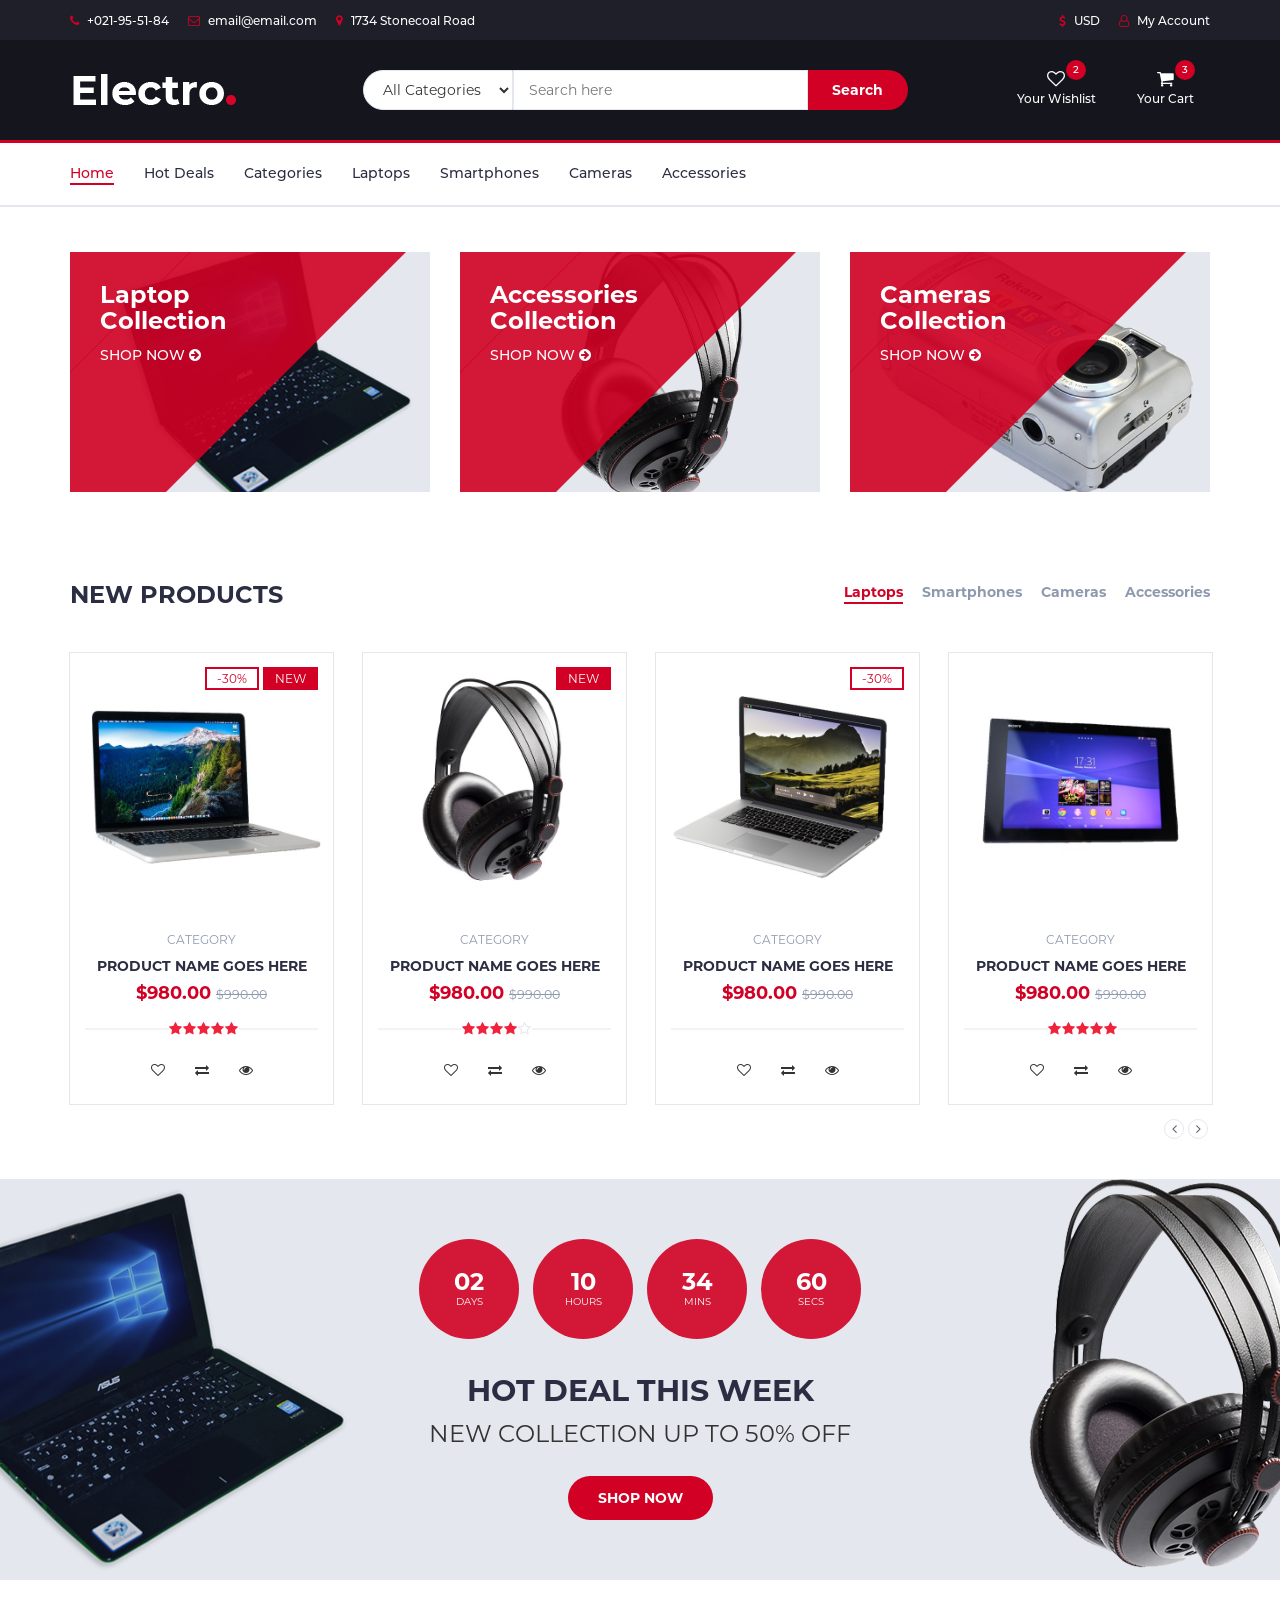
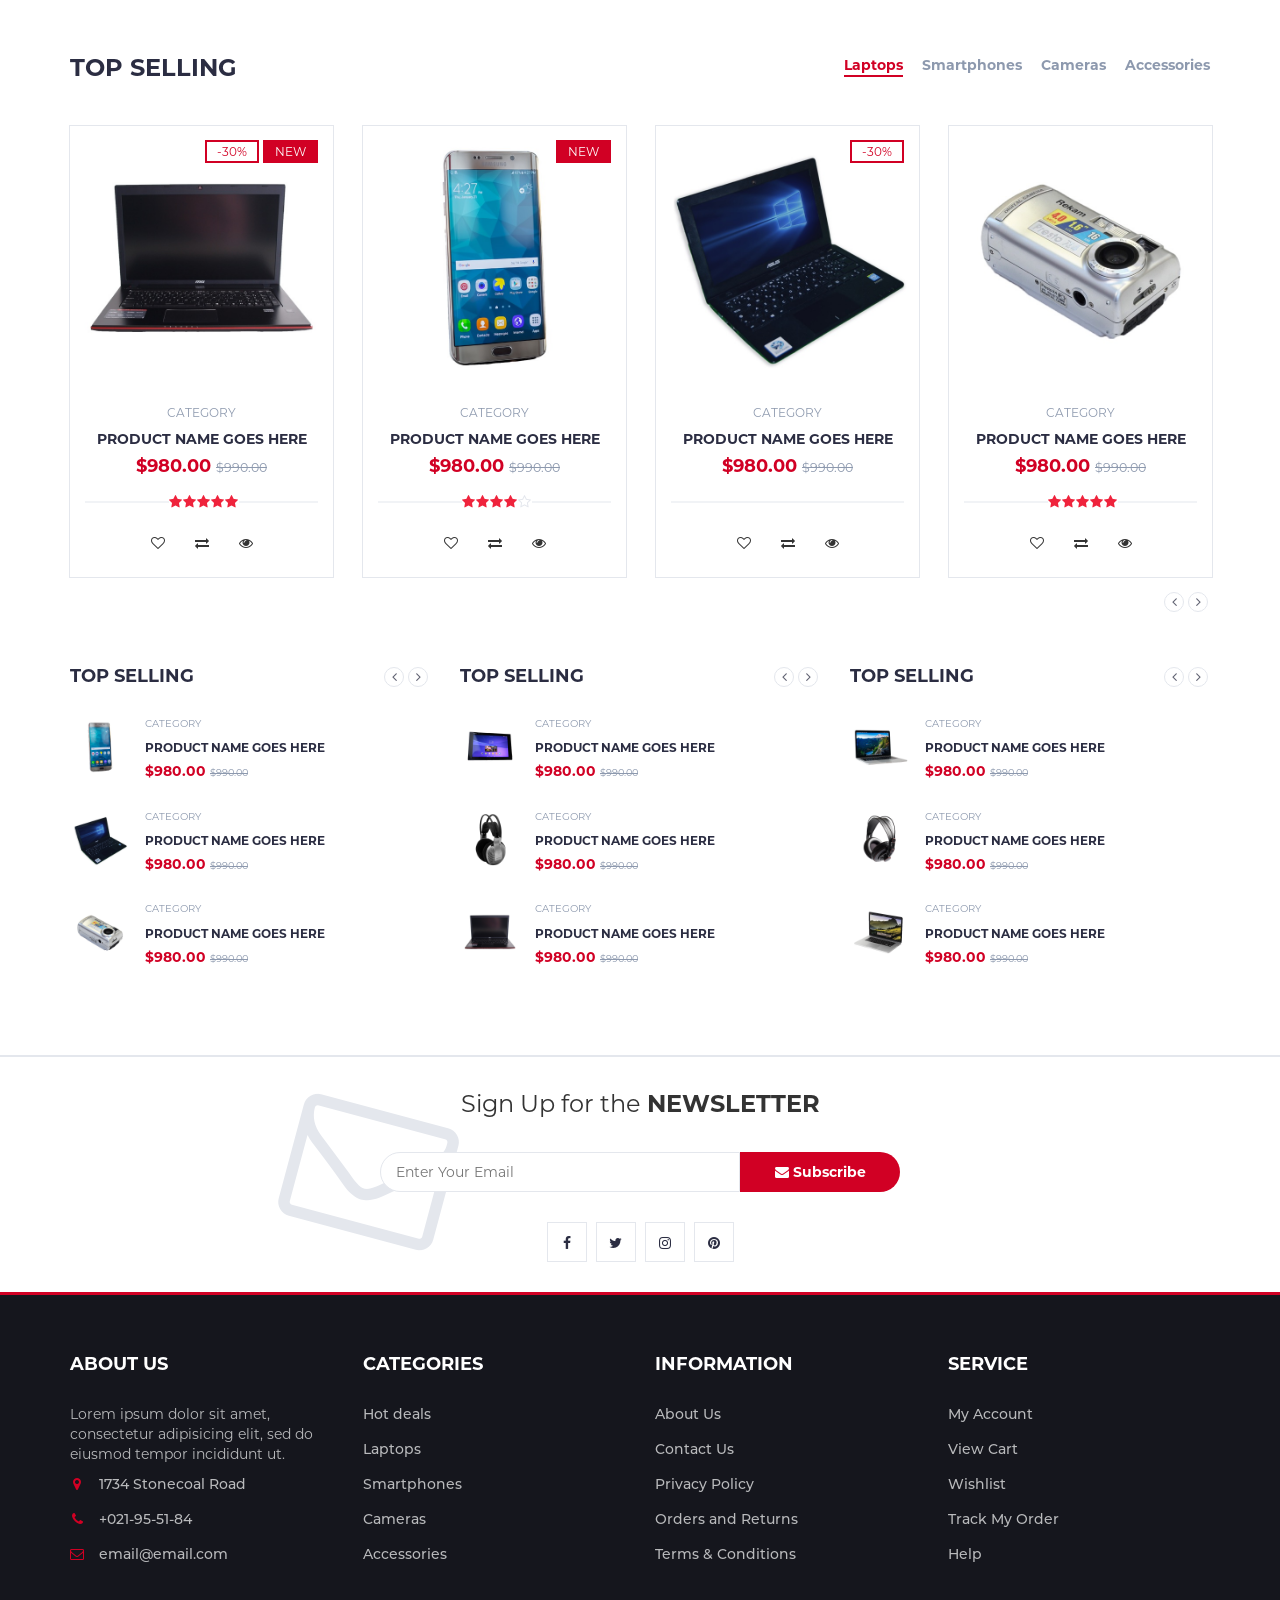
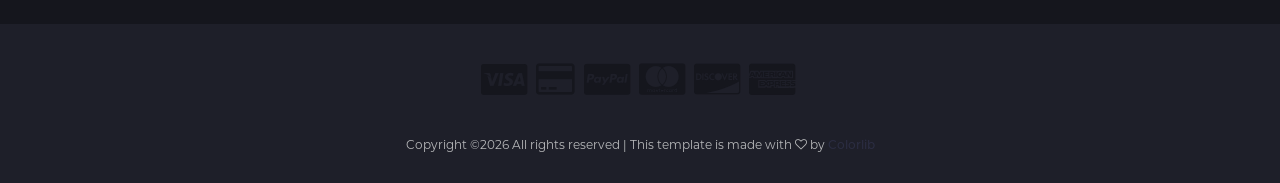
==== commit 090b8218: "Add as attrbutes to prefetch" ====
--- a/tests/electro/index-prefetch-subresources-top-with-preconnect.html
+++ b/tests/electro/index-prefetch-subresources-top-with-preconnect.html
@@ -15,10 +15,10 @@
 			});
 		</script>
 
-		<link rel="prefetch" href="https://www.wikipedia.org/portal/wikipedia.org/assets/img/Wikipedia-logo-v2.png" />
-		<link rel="prefetch" href="dummy-subresources/styles.css" />
-		<link rel="prefetch" href="dummy-subresources/scripts.js" />
-		<link rel="prefetch" href="dummy-subresources/image.jpg" />
+		<link rel="prefetch" href="https://www.wikipedia.org/portal/wikipedia.org/assets/img/Wikipedia-logo-v2.png" as="image" />
+		<link rel="prefetch" href="dummy-subresources/styles.css" as="style"/>
+		<link rel="prefetch" href="dummy-subresources/scripts.js" as="script" />
+		<link rel="prefetch" href="dummy-subresources/image.jpg" as="image" />
 
 		<link rel="preconnect" href="https://www.wikipedia.org" />
 		
